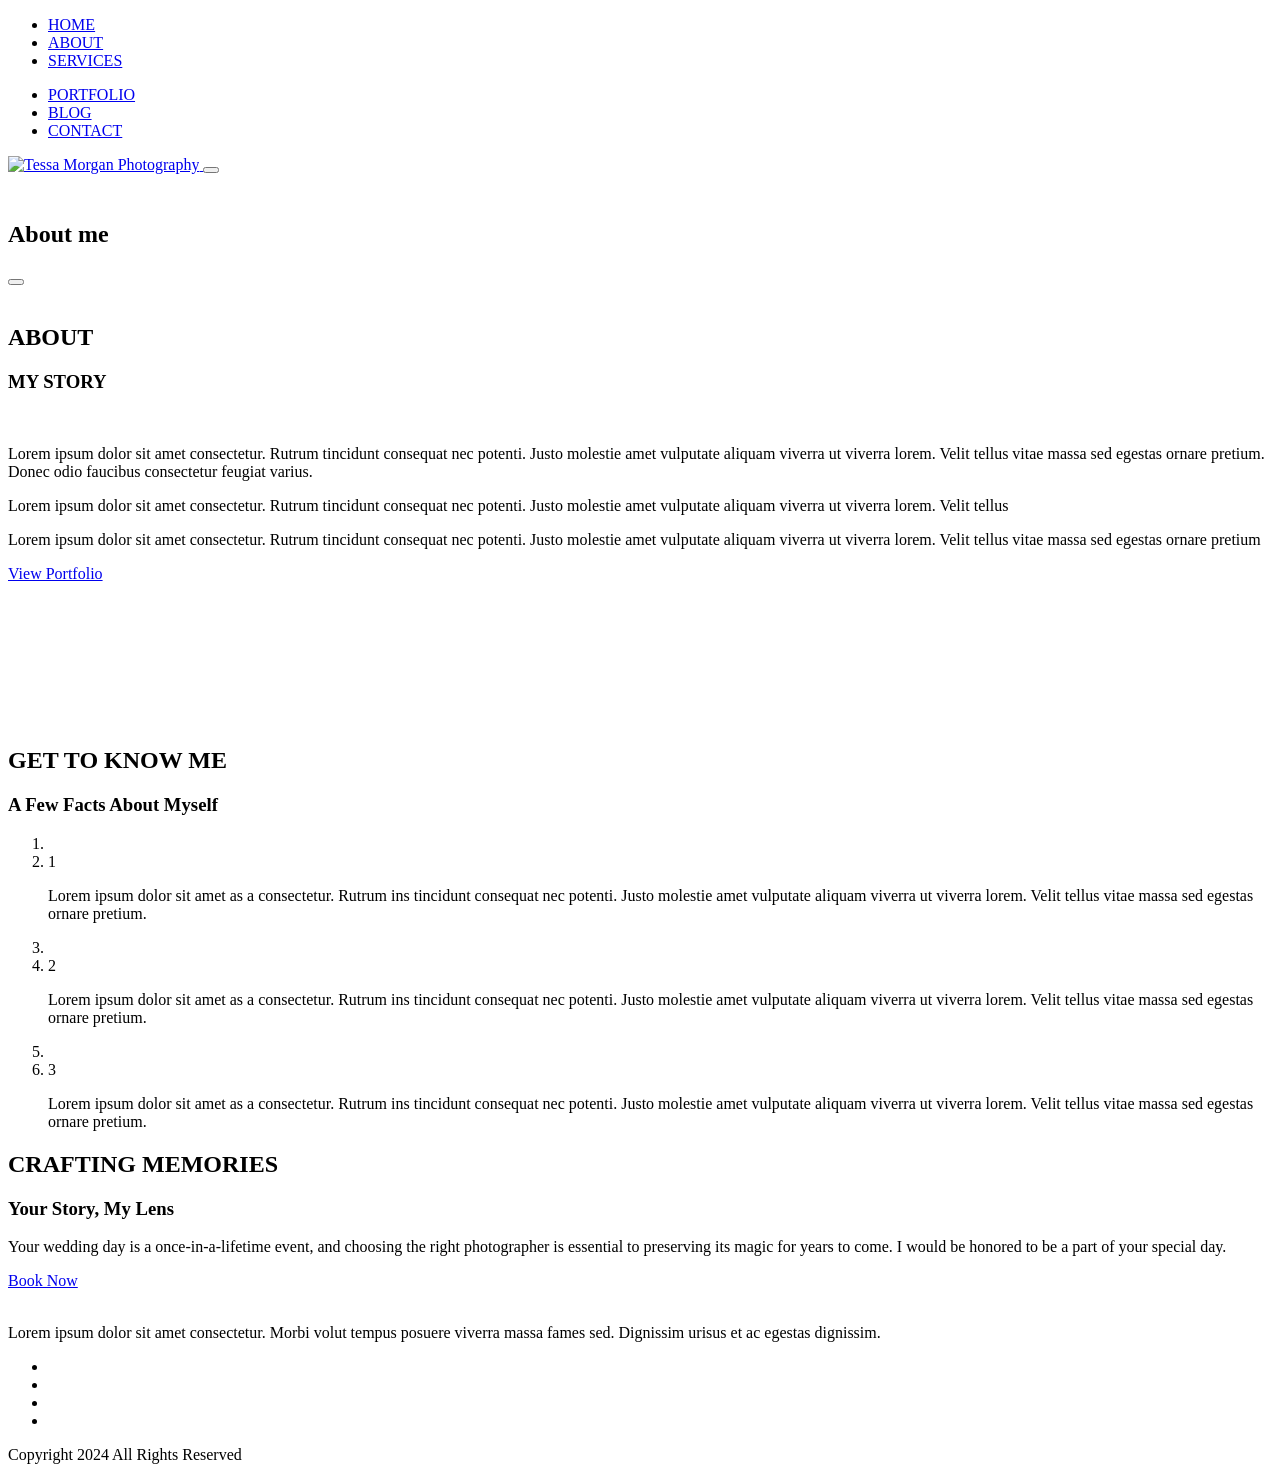
==== about.html @ 8b7e0a77 "Add files via upload" ====
<!doctype html>
<html lang="en">
	<head>
		<meta charset="UTF-8">
		<meta name="viewport" content="width=device-width, initial-scale=1.0">
		<link rel="preload" href="./assets/fonts/PlayfairDisplaySC-Regular.woff2" as="font" type="font/woff2" crossorigin="anonymous">
		<link rel="preload" href="./assets/fonts/CormorantGaramond-Regular.woff2" as="font" type="font/woff2" crossorigin="anonymous">
		<link rel="preload" href="./assets/fonts/CormorantGaramond-Medium.woff2" as="font" type="font/woff2" crossorigin="anonymous">
		<link rel="preload" href="./assets/fonts/CormorantGaramond-Light.woff2" as="font" type="font/woff2" crossorigin="anonymous">
		<link rel="shortcut icon" href="assets/img/favicon.ico">
		<title>about</title>
		<script type="module" crossorigin="" src="./js/about.min.js?v=1784375027615"></script>
		<link rel="modulepreload" crossorigin="" href="./js/main.min.js?v=1784375027615">
		<link rel="modulepreload" crossorigin="" href="./js/navigation.min.js?v=1784375027615">
		<link rel="modulepreload" crossorigin="" href="./js/slider.min.js?v=1784375027615">
		<link rel="modulepreload" crossorigin="" href="./js/heroblock.min.js?v=1784375027615">
		<link rel="modulepreload" crossorigin="" href="./js/watcher.min.js?v=1784375027615">
		<link rel="stylesheet" crossorigin="" href="./css/main.min.css?v=1784375027615">
		<link rel="stylesheet" crossorigin="" href="./css/slider.min.css?v=1784375027615">
		<link rel="stylesheet" crossorigin="" href="./css/heroblock.min.css?v=1784375027615">
		<link rel="stylesheet" crossorigin="" href="./css/about.min.css?v=1784375027615">
		<link rel="stylesheet" crossorigin="" href="./css/button.min.css?v=1784375027615">
	</head>
	<body>
		<div class="wrapper">
			<header data-fls-header="" data-fls-header-scroll="" class="header">
				<div class="header__container">
					<div class="header__menu">
						<nav class="header__nav header__nav--left">
							<ul class="header__list">
								<li class="header__item">
									<a href="index.html" class="header__link">HOME</a>
								</li>
								<li class="header__item">
									<a href="about.html" class="header__link">ABOUT</a>
								</li>
								<li class="header__item">
									<a href="services.html" class="header__link">SERVICES</a>
								</li>
							</ul>
						</nav>
						<nav class="header__nav header__nav--right">
							<ul class="header__list">
								<li class="header__item">
									<a href="portfolio.html" class="header__link">PORTFOLIO</a>
								</li>
								<li class="header__item">
									<a href="blog.html" class="header__link">BLOG</a>
								</li>
								<li class="header__item">
									<a href="contact.html" class="header__link">CONTACT</a>
								</li>
							</ul>
						</nav>
					</div>
					<a href="index.html" class="header__logo">
						<img src="./assets/img/logo.svg" alt="Tessa Morgan Photography">
					</a>
					<button type="button" data-fls-menu="" class="header__burger icon-menu">
						<span></span>
					</button>
				</div>
			</header>
			<main class="page">
				<section data-fls-heroblock="" class="heroblock">
					<div class="heroblock__container">
						<h1 class="heroblock__title">
							<span></span>
							<br>
							About me
						</h1>
						<button aria-label="Scroll to content" data-fls-scrollto-top="81" data-fls-scrollto=".about" class="heroblock__arrow --icon-slider-arrow"></button>
					</div>
					<div class="heroblock__picture">
						<picture>
							<source media="(max-width: 600px)" srcset="./assets/img/about/aboutbg-600.webp" type="image/webp">
							<source media="(max-width: 1200px)" srcset="./assets/img/about/aboutbg-1200.webp" type="image/webp">
							<img alt="Hero Background" src="./assets/img/about/aboutbg.webp">
						</picture>
					</div>
				</section>
				<div data-fls-about="" class="page-about">
					<section class="about">
						<div data-fls-watcher="" data-fls-watcher-once="" data-fls-watcher-threshold="0.3" class="about__container">
							<div data-fls-blockhead="" class="about__blockhead blockhead">
								<h2 class="blockhead__title">ABOUT</h2>
								<h3 class="blockhead__subtitle">MY STORY</h3>
							</div>
							<div class="about__body">
								<div class="about__picture">
									<picture>
										<source media="(max-width: 600px)" srcset="./assets/img/about/about01-600.webp" type="image/webp">
										<img alt="" src="./assets/img/about/about01.webp">
									</picture>
								</div>
								<div class="about__content">
									<div class="about__text">
										<p>
											Lorem ipsum dolor sit amet consectetur. Rutrum tincidunt consequat nec potenti.
							Justo molestie amet vulputate aliquam viverra ut viverra lorem. Velit tellus
							vitae massa sed egestas ornare pretium. Donec odio faucibus consectetur feugiat
							varius.
										</p>
										<p>
											Lorem ipsum dolor sit amet consectetur. Rutrum tincidunt consequat nec potenti.
							Justo molestie amet vulputate aliquam viverra ut viverra lorem. Velit tellus
										</p>
										<p>
											Lorem ipsum dolor sit amet consectetur. Rutrum tincidunt consequat nec potenti.
							Justo molestie amet vulputate aliquam viverra ut viverra lorem. Velit tellus
							vitae massa sed egestas ornare pretium
										</p>
									</div>
									<div class="about__icon about__icon--icon-flower-title"></div>
									<a href="portfolio.html" data-fls-button="" class="about__button button">View Portfolio</a>
								</div>
							</div>
						</div>
						<div data-fls-watcher="" data-fls-watcher-once="" data-fls-watcher-threshold="0.3" class="about__bottom">
							<div data-fls-slider="" class="about__slider swiper">
								<div class="about__wrapper swiper-wrapper">
									<div class="about__slide swiper-slide">
										<picture>
											<img class="swiper-slide__image" alt="" src="./assets/img/about/about-slider01.webp">
										</picture>
									</div>
									<div class="about__slide swiper-slide">
										<picture>
											<img class="swiper-slide__image" alt="" src="./assets/img/about/about-slider02.webp">
										</picture>
									</div>
									<div class="about__slide swiper-slide">
										<picture>
											<img class="swiper-slide__image" alt="" src="./assets/img/about/about-slider03.webp">
										</picture>
									</div>
									<div class="about__slide swiper-slide">
										<picture>
											<img class="swiper-slide__image" alt="" src="./assets/img/about/about-slider04.webp">
										</picture>
									</div>
									<div class="about__slide swiper-slide">
										<picture>
											<img class="swiper-slide__image" alt="" src="./assets/img/about/about-slider01.webp">
										</picture>
									</div>
									<div class="about__slide swiper-slide">
										<picture>
											<img class="swiper-slide__image" alt="" src="./assets/img/about/about-slider02.webp">
										</picture>
									</div>
									<div class="about__slide swiper-slide">
										<picture>
											<img class="swiper-slide__image" alt="" src="./assets/img/about/about-slider03.webp">
										</picture>
									</div>
									<div class="about__slide swiper-slide">
										<picture>
											<img class="swiper-slide__image" alt="" src="./assets/img/about/about-slider04.webp">
										</picture>
									</div>
								</div>
							</div>
						</div>
					</section>
					<section data-fls-watcher="" data-fls-watcher-once="" data-fls-watcher-threshold="0.3" class="facts">
						<div class="facts__container">
							<div data-fls-blockhead="" class="facts__blockhead blockhead">
								<h2 class="blockhead__title">GET TO KNOW ME</h2>
								<h3 class="blockhead__subtitle">A Few Facts About Myself</h3>
							</div>
							<ol class="facts__body body-facts">
								<li class="body-facts__item">
									<div class="body-facts__picture">
										<picture>
											<img alt="" src="./assets/img/about/facts01.webp">
										</picture>
									</div>
								</li>
								<li class="body-facts__item-text">
									<div class="body-facts__title">1</div>
									<div class="body-facts__text">
										<p>
											Lorem ipsum dolor sit amet as a consectetur. Rutrum ins tincidunt consequat nec
							potenti. Justo molestie amet vulputate aliquam viverra ut viverra lorem. Velit
							tellus vitae massa sed egestas ornare pretium.
										</p>
									</div>
								</li>
								<li class="body-facts__item">
									<div class="body-facts__picture">
										<picture>
											<img alt="" src="./assets/img/about/facts02.webp">
										</picture>
									</div>
								</li>
								<li class="body-facts__item-text">
									<div class="body-facts__title">2</div>
									<div class="body-facts__text">
										<p>
											Lorem ipsum dolor sit amet as a consectetur. Rutrum ins tincidunt consequat nec
							potenti. Justo molestie amet vulputate aliquam viverra ut viverra lorem. Velit
							tellus vitae massa sed egestas ornare pretium.
										</p>
									</div>
								</li>
								<li class="body-facts__item">
									<div class="body-facts__picture">
										<picture>
											<img alt="" src="./assets/img/about/facts03.webp">
										</picture>
									</div>
								</li>
								<li class="body-facts__item-text">
									<div class="body-facts__title">3</div>
									<div class="body-facts__text">
										<p>
											Lorem ipsum dolor sit amet as a consectetur. Rutrum ins tincidunt consequat nec
							potenti. Justo molestie amet vulputate aliquam viverra ut viverra lorem. Velit
							tellus vitae massa sed egestas ornare pretium.
										</p>
									</div>
								</li>
							</ol>
						</div>
					</section>
					<section data-fls-watcher="" data-fls-watcher-once="" data-fls-watcher-threshold="0.3" class="memories">
						<div class="memories__container">
							<div class="memories__body">
								<div class="memories__content">
									<div data-fls-blockhead="" class="memories__header header-memories">
										<h2 class="header-memories__title">CRAFTING MEMORIES</h2>
										<h3 class="header-memories__subtitle">Your Story, My Lens</h3>
									</div>
									<div class="memories__text">
										<p>
											Your wedding day is a once-in-a-lifetime event, and choosing the right
							photographer is essential to preserving its magic for years to come. I would be
							honored to be a part of your special day.
										</p>
									</div>
									<a href="contact.html" data-fls-button="" class="memories__button button">Book Now</a>
								</div>
							</div>
							<div class="memories__media">
								<picture>
									<img alt="" class="memories__image" src="./assets/img/about/memories01.webp">
								</picture>
								<picture>
									<img alt="" class="memories__image" src="./assets/img/about/memories02.webp">
								</picture>
							</div>
						</div>
					</section>
				</div>
			</main>
			<footer data-fls-footer="" class="footer">
				<div class="footer__container">
					<div class="footer__text">
						<p>
							Lorem ipsum dolor sit amet consectetur. Morbi volut tempus posuere viverra massa fames sed. Dignissim urisus et ac egestas dignissim.
						</p>
					</div>
					<div class="footer__social">
						<ul class="footer__list">
							<li class="footer__item">
								<a href="#" class="footer__link-item --icon-fb"></a>
							</li>
							<li class="footer__item">
								<a href="#" class="footer__link-item --icon-x"></a>
							</li>
							<li class="footer__item">
								<a href="#" class="footer__link-item --icon-yt"></a>
							</li>
							<li class="footer__item">
								<a href="#" class="footer__link-item --icon-inst"></a>
							</li>
						</ul>
					</div>
					<div class="footer__copyright">
						<p>Copyright 2024 All Rights Reserved</p>
					</div>
				</div>
			</footer>
		</div>
	</body>
</html>
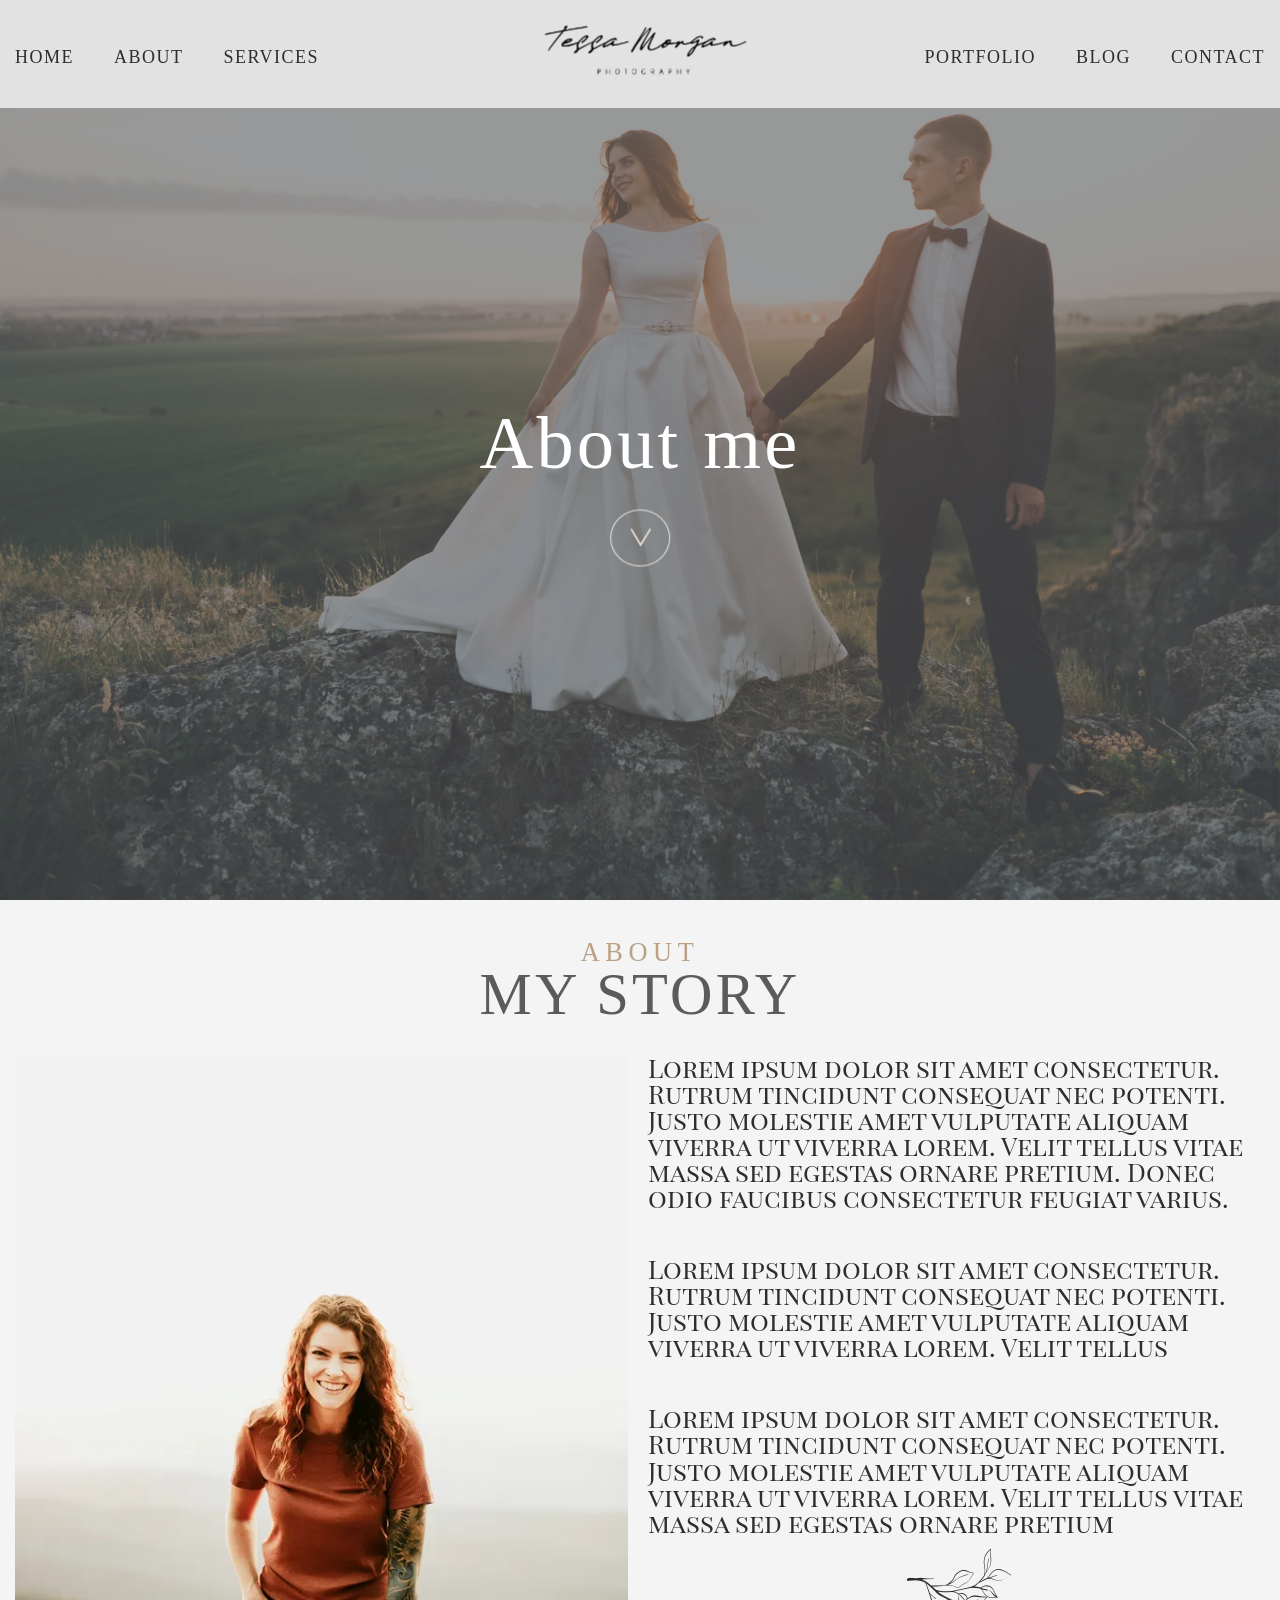
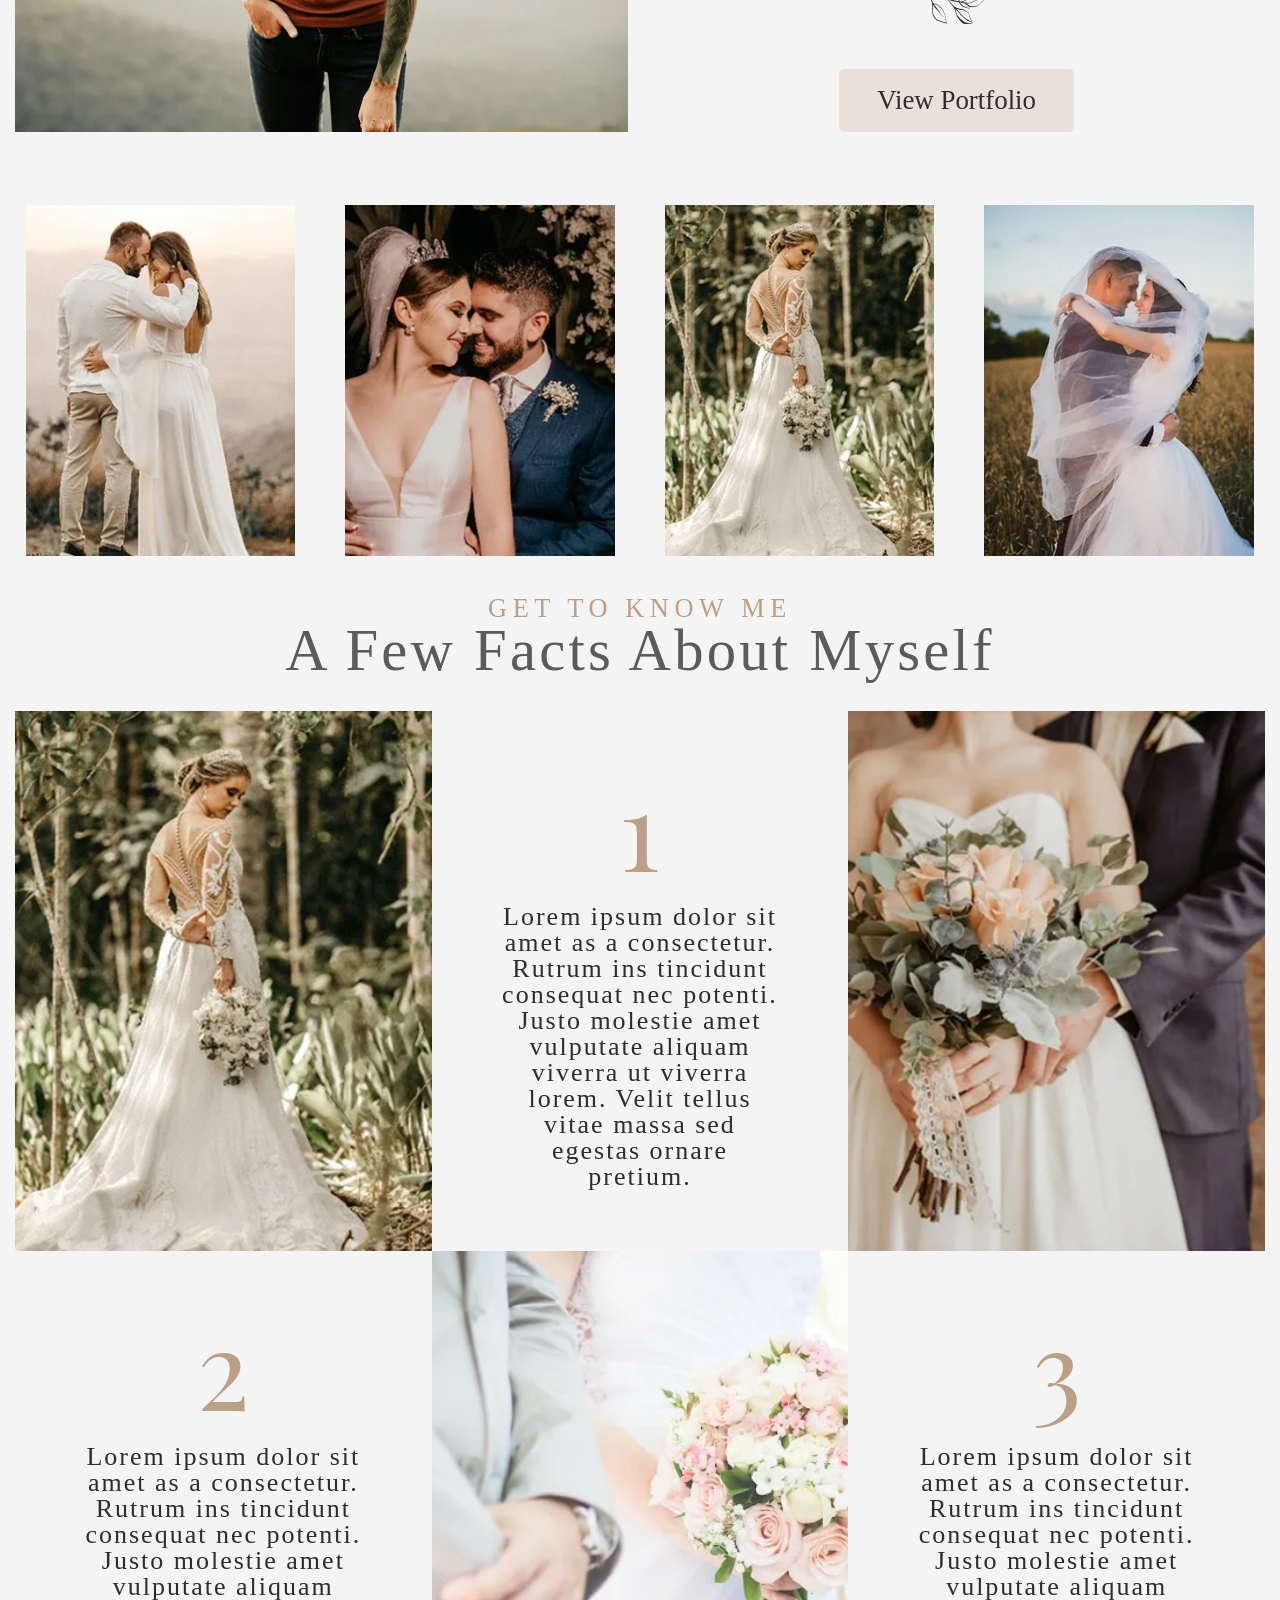
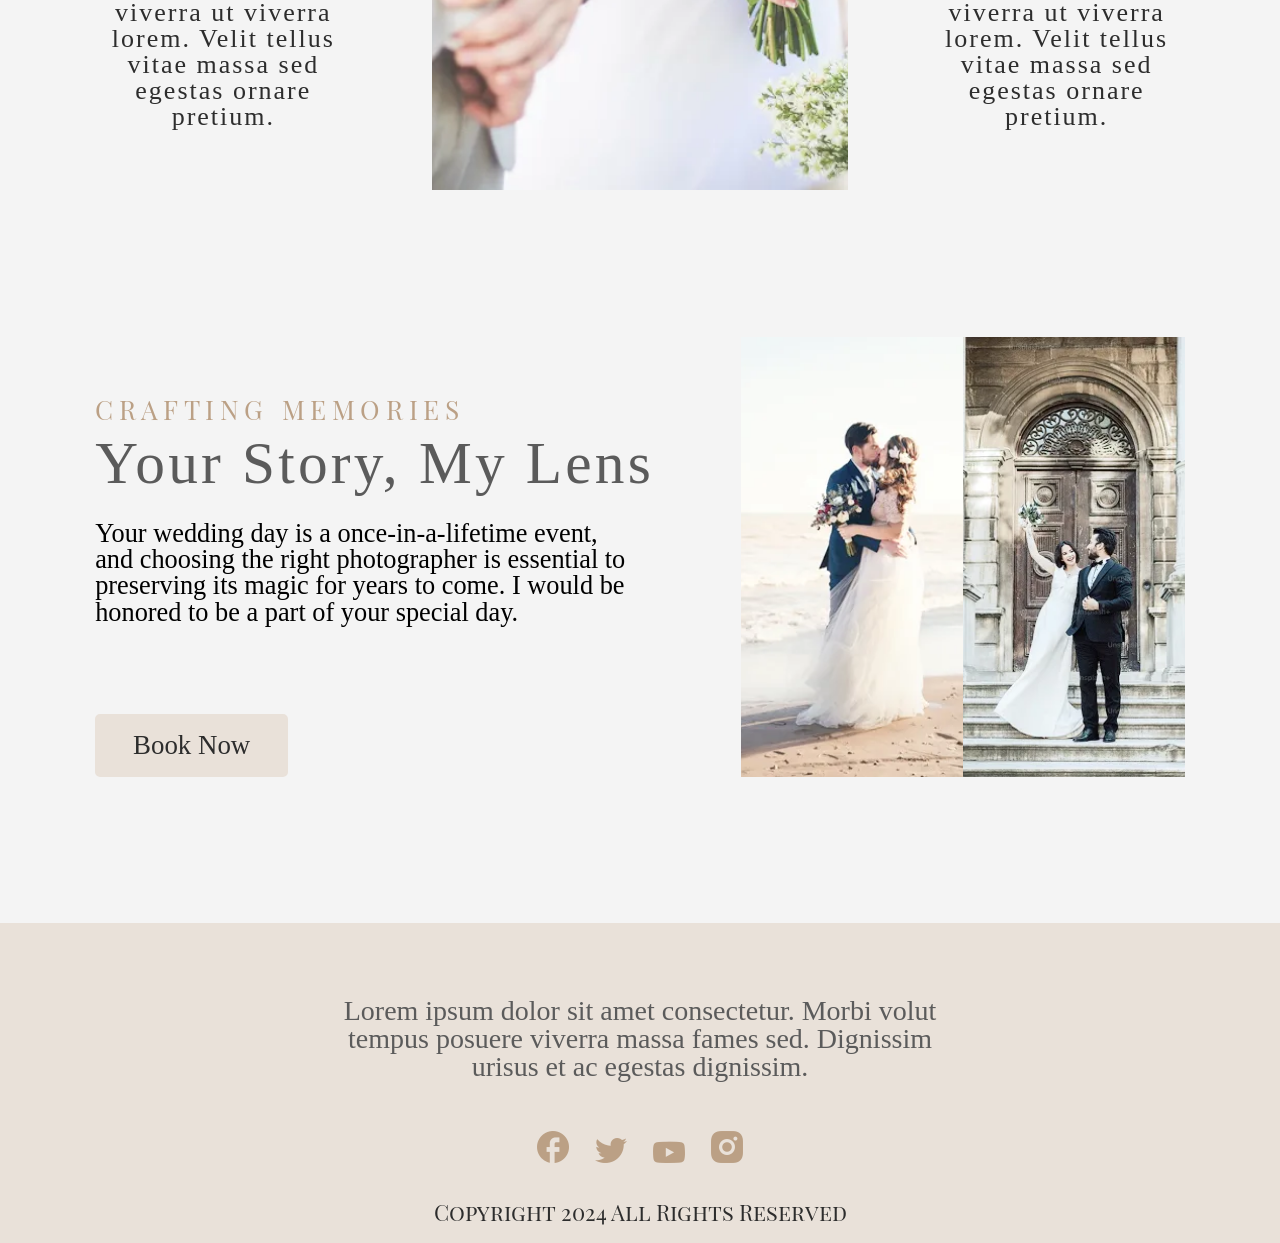
==== commit 440d8077: "Updates" ====
--- a/about.html
+++ b/about.html
@@ -8,18 +8,33 @@
 		<link rel="preload" href="./assets/fonts/CormorantGaramond-Medium.woff2" as="font" type="font/woff2" crossorigin="anonymous">
 		<link rel="preload" href="./assets/fonts/CormorantGaramond-Light.woff2" as="font" type="font/woff2" crossorigin="anonymous">
 		<link rel="shortcut icon" href="assets/img/favicon.ico">
-		<title>about</title>
-		<script type="module" crossorigin="" src="./js/about.min.js?v=1784375027615"></script>
-		<link rel="modulepreload" crossorigin="" href="./js/main.min.js?v=1784375027615">
-		<link rel="modulepreload" crossorigin="" href="./js/navigation.min.js?v=1784375027615">
-		<link rel="modulepreload" crossorigin="" href="./js/slider.min.js?v=1784375027615">
-		<link rel="modulepreload" crossorigin="" href="./js/heroblock.min.js?v=1784375027615">
-		<link rel="modulepreload" crossorigin="" href="./js/watcher.min.js?v=1784375027615">
-		<link rel="stylesheet" crossorigin="" href="./css/main.min.css?v=1784375027615">
-		<link rel="stylesheet" crossorigin="" href="./css/slider.min.css?v=1784375027615">
-		<link rel="stylesheet" crossorigin="" href="./css/heroblock.min.css?v=1784375027615">
-		<link rel="stylesheet" crossorigin="" href="./css/about.min.css?v=1784375027615">
-		<link rel="stylesheet" crossorigin="" href="./css/button.min.css?v=1784375027615">
+		<meta name="keywords" content="wedding photographer, about, Tessa Morgan, wedding photography">
+		<meta name="description" content="My story — get to know the photographer behind the lens. Crafting memories with passion.">
+		<link rel="canonical" href="https://obielousov.github.io/wedding_photography/about.html">
+		<meta property="og:type" content="website">
+		<meta property="og:locale" content="en_US">
+		<meta property="og:site_name" content="Tessa Morgan Photography">
+		<meta property="og:title" content="About — Tessa Morgan Photography">
+		<meta property="og:description" content="My story — get to know the photographer behind the lens. Crafting memories with passion.">
+		<meta property="og:url" content="https://obielousov.github.io/wedding_photography/about.html">
+		<meta property="og:image" content="https://obielousov.github.io/wedding_photography/assets/img/home-page/section-img.webp">
+		<meta name="twitter:card" content="summary_large_image">
+		<meta name="twitter:title" content="About — Tessa Morgan Photography">
+		<meta name="twitter:description" content="My story — get to know the photographer behind the lens. Crafting memories with passion.">
+		<meta name="twitter:image" content="https://obielousov.github.io/wedding_photography/assets/img/home-page/section-img.webp">
+		<meta name="theme-color" content="#bba085">
+		<title>About — Tessa Morgan Photography</title>
+		<script type="module" crossorigin="" src="./js/about.min.js?v=1785758696540"></script>
+		<link rel="modulepreload" crossorigin="" href="./js/main.min.js?v=1785758696540">
+		<link rel="modulepreload" crossorigin="" href="./js/navigation.min.js?v=1785758696540">
+		<link rel="modulepreload" crossorigin="" href="./js/slider.min.js?v=1785758696540">
+		<link rel="modulepreload" crossorigin="" href="./js/heroblock.min.js?v=1785758696540">
+		<link rel="modulepreload" crossorigin="" href="./js/watcher.min.js?v=1785758696540">
+		<link rel="stylesheet" crossorigin="" href="./css/main.min.css?v=1785758696540">
+		<link rel="stylesheet" crossorigin="" href="./css/slider.min.css?v=1785758696540">
+		<link rel="stylesheet" crossorigin="" href="./css/heroblock.min.css?v=1785758696540">
+		<link rel="stylesheet" crossorigin="" href="./css/about.min.css?v=1785758696540">
+		<link rel="stylesheet" crossorigin="" href="./css/button.min.css?v=1785758696540">
 	</head>
 	<body>
 		<div class="wrapper">
--- a/css/main.min.css
+++ b/css/main.min.css
@@ -0,0 +1 @@
+*{padding:0;margin:0;border:0}*,:after,:before{box-sizing:border-box}:after,:before{display:inline-block}body,html{height:100%}body{line-height:1;scrollbar-gutter:stable;-ms-text-size-adjust:100%;-moz-text-size-adjust:100%;-webkit-text-size-adjust:100%;-webkit-font-smoothing:antialiased;-moz-osx-font-smoothing:grayscale}button,input,textarea{font-family:inherit;font-size:inherit;line-height:inherit;color:inherit;background-color:transparent}input,textarea{width:100%}label{display:inline-block}button,option,select{cursor:pointer}a{display:inline-block;color:inherit;text-decoration:none}li{list-style:none}img{max-width:100%;height:auto;vertical-align:middle}h1,h2,h3,h4,h5,h6{font-weight:inherit;font-size:inherit}address{font-style:normal}@font-face{font-family:PlayfairDisplaySC;font-display:swap;src:url(../assets/fonts/PlayfairDisplaySC-Regular.woff2) format("woff2");font-weight:400;font-style:normal}@font-face{font-family:CormorantGaramond;font-display:swap;src:url(../assets/fonts/CormorantGaramond-Regular.woff2) format("woff2");font-weight:400;font-style:normal}@font-face{font-family:CormorantGaramond;font-display:swap;src:url(../assets/fonts/CormorantGaramond-Medium.woff2) format("woff2");font-weight:500;font-style:normal}@font-face{font-family:CormorantGaramond;font-display:swap;src:url(../assets/fonts/CormorantGaramond-Light.woff2) format("woff2");font-weight:300;font-style:normal}@font-face{font-family:iconfont;font-display:swap;src:url(../assets/fonts/iconfont.woff2?7f258a1ffe9b72b4ee6e279309f04920) format("woff2")}[class*="--icon-"]:before{font-family:iconfont}[class*="--icon-yt"]:before{content:"\f101"}[class*="--icon-x"]:before{content:"\f102"}[class*="--icon-slider-arrow"]:before{content:"\f103"}[class*="--icon-phone"]:before{content:"\f104"}[class*="--icon-mail"]:before{content:"\f105"}[class*="--icon-location"]:before{content:"\f106"}[class*="--icon-inst"]:before{content:"\f107"}[class*="--icon-flower-title"]:before{content:"\f108"}[class*="--icon-flower-offer03"]:before{content:"\f109"}[class*="--icon-flower-offer02"]:before{content:"\f10a"}[class*="--icon-flower-offer01"]:before{content:"\f10b"}[class*="--icon-flower-bottom"]:before{content:"\f10c"}[class*="--icon-fb"]:before{content:"\f10d"}[class*="--icon-block-dots"]:before{content:"\f10e"}:root{--font-CormorantL:"CormorantCaramond-Light";--font-CormorantM:"CormorantGaramond-Medium";--font-CormorantR:"CormorantGaramond-Regular";--font-PlayFair:"PlayfairDisplaySC";--font-size:1.375rem;--main-color:#2d2d2d;--bg-color:#f4f4f4;--dark-color:#000;--white-color:#fff;--light-color:#f5f5f5;--baige-color:#bba085;--gray-color:#5b5b5b;--muted-gray-color:#4f4f4f;--icon-color:#b58b61;--btn-color:#e9e1d9}body{background-color:var(--bg-color);color:var(--main-color);font-family:var(--font-PlayFair);font-size:var(--font-size);min-width:20rem}[data-fls-scrolllock] body{overflow:hidden;touch-action:none;overscroll-behavior:none}.wrapper{min-height:100%;display:flex;flex-direction:column;overflow:clip}.wrapper>main{flex:1 1 auto}.wrapper>*{min-width:0}[class*=__container]{max-width:93.75rem;margin:0 auto;padding-left:.9375rem;padding-right:.9375rem}.icon-menu{display:none}.header{position:fixed;top:0;left:0;width:100%;z-index:50;background:hsla(0,0%,96%,.8);backdrop-filter:blur(.625rem);-webkit-backdrop-filter:blur(.625rem);transition:padding-block .5s ease}.header__container{display:flex;align-items:center;min-height:3.75rem}.header__menu{flex:1;justify-content:space-between}.header__list,.header__menu{display:flex;align-items:center}.header__list{gap:2.5rem}.header__item{list-style:none}.header__link{font-family:var(--font-CormorantM);font-weight:500;font-size:1.125rem;color:var(--main-color);text-decoration:none;text-transform:uppercase;letter-spacing:.09375rem;transition:color .5s,font-size .5s}.header__link--active{color:var(--baige-color)}.header__logo{position:absolute;left:50%;top:50%;transform:translate(-50%,-50%);flex-shrink:0;z-index:10;transition:top .5s}.header__logo img{width:17.4375rem;transition:width .5s}.header__burger{display:none}[data-fls-header-scroll].--header-scroll{position:sticky;top:0;right:0;left:0;z-index:50}[data-fls-header-scroll-show].--header-scroll{transition:translate .3s;translate:0 -100%}[data-fls-header-scroll-show].--header-show{translate:0 0}.footer{padding-block-start:clamp(2.5rem,1.8043rem + 3.4783vw,5rem);padding-block-end:1.25rem;background-color:var(--btn-color)}.footer__container{display:flex;flex-direction:column;justify-content:center;align-items:center;text-align:center}.footer__text{max-width:38.6875rem;margin-bottom:3.125rem;text-align:center;font-family:var(--font-CormorantL);font-size:1.75rem;font-weight:300;color:var(--gray-color)}.footer__list{display:flex;align-items:center;gap:1.625rem;margin-bottom:2.1875rem}.footer__link-item{color:var(--baige-color);font-size:2rem;transition:color .5s}.blockhead{justify-content:center;align-items:center;margin-bottom:clamp(1rem,.7043rem + 1.4783vw,2.0625rem)}.blockhead,.blockhead--start{display:flex;flex-direction:column}.blockhead--start{justify-content:start;align-items:flex-start;margin-bottom:clamp(1.5625rem,.0842rem + 7.3913vw,6.875rem)}.blockhead__icon{font-size:clamp(2.75rem,2.4022rem + 1.7391vw,4rem);color:var(--icon-color)}.blockhead__title{font-size:clamp(1.125rem,.9511rem + .8696vw,1.75rem);font-weight:500;letter-spacing:.35rem;color:var(--baige-color)}.blockhead__subtitle,.blockhead__title{text-align:center;font-family:var(--font-CormorantM)}.blockhead__subtitle{font-size:clamp(2rem,1.4435rem + 2.7826vw,4rem);letter-spacing:.2rem;color:var(--gray-color)}.blockhead__text{text-align:center;font-family:var(--font-CormorantL);font-size:clamp(1.375rem,.6446rem + 3.6522vw,4rem);color:var(--muted-gray-color)}.blockhead__text--fs-28{font-size:clamp(1.125rem,.9511rem + .8696vw,1.75rem);text-align:center;font-family:var(--font-CormorantM);font-weight:300}@media (max-width:62em) and (any-hover:none){.icon-menu{cursor:default}}@media (max-width:62em){.menu__body{height:100svh;overflow:auto;padding:3.125rem .9375rem 1.875rem}.menu__body,.menu__body:before{position:fixed;width:100%;left:-100%;top:0;transition:left .3s}.menu__body:before{content:"";height:4.375rem;z-index:2}[data-fls-menu-open] .menu__body,[data-fls-menu-open] .menu__body:before{left:0}.icon-menu{display:block;position:relative;width:1.875rem;height:1.125rem;z-index:5}.icon-menu span,.icon-menu:after,.icon-menu:before{content:"";transition:all .3s ease 0s;right:0;position:absolute;width:100%;height:.125rem;background-color:#000}.icon-menu:before{top:0}.icon-menu:after{bottom:0}.icon-menu span{top:calc(50% - .0625rem)}[data-fls-menu-open] .icon-menu span{width:0}[data-fls-menu-open] .icon-menu:before{top:calc(50% - .0625rem);transform:rotate(-45deg)}[data-fls-menu-open] .icon-menu:after{bottom:calc(50% - .0625rem);transform:rotate(45deg)}.header__menu{position:fixed;top:0;left:-100%;width:100%;height:100dvh;z-index:5;flex-direction:column;justify-content:center;align-items:center;gap:1.875rem;background:var(--bg-color);transition:left .4s ease;padding:5rem .9375rem 1.875rem}[data-fls-menu-open] .header__menu{left:0}.header__logo{position:relative;left:auto;top:auto;transform:none}.header__logo img{width:12.5rem}.header__burger{display:block;margin-left:auto;z-index:10}}@media (width <= 48em){.blockhead--start{justify-content:center;align-items:center}}@media (max-width:48em){.header__nav{width:100%;text-align:center}.header__list{flex-direction:column;gap:1.25rem}}@media (width >= 62em){.header{padding-block:1.5rem}.header[data-fls-header-scroll].--header-scroll{position:fixed;padding-block:.625rem}.header[data-fls-header-scroll].--header-scroll .header__link{font-size:1rem}.header[data-fls-header-scroll].--header-scroll .header__logo img{width:11.25rem}}@media (any-hover:hover){.header__link:hover{color:var(--baige-color)}}@media (any-hover:hover),(pointer:fine){html:not([data-fls-touch]) .footer__link-item:hover{color:var(--main-color)}}
--- a/css/slider.min.css
+++ b/css/slider.min.css
@@ -0,0 +1 @@
+[data-fls-slider]{overflow:hidden}.swiper-wrapper{width:100%;height:100%;box-sizing:content-box;display:flex;position:relative}.swiper-initialized{touch-action:pan-y}.swiper-vertical .swiper-wrapper{flex-direction:column}.swiper-autoheight .swiper-wrapper{align-items:flex-start}.swiper-initialized .swiper-slide{flex-shrink:0}.swiper-android .swiper-slide,.swiper-android .swiper-wrapper{transform:translateZ(0)}
--- a/css/heroblock.min.css
+++ b/css/heroblock.min.css
@@ -0,0 +1 @@
+.heroblock{position:relative;overflow:hidden;min-height:100svh}.heroblock,.heroblock__container{display:flex;justify-content:center;align-items:center}.heroblock__container{flex-direction:column}.heroblock__title{font-family:var(--font-CormorantL);text-align:center;font-size:clamp(2.875rem,2.2837rem + 2.9565vw,5rem);letter-spacing:.2rem;color:var(--white-color)}.heroblock__title span{font-size:clamp(2.375rem,1.9924rem + 1.913vw,3.75rem);color:var(--btn-color)}.heroblock__title{margin-bottom:clamp(.9375rem,.6766rem + 1.3043vw,1.875rem);animation:heroTextIn 1.2s ease-out .3s both}.heroblock__arrow{display:flex;justify-content:center;align-items:center;padding:clamp(.625rem,.4511rem + .8696vw,1.25rem);font-size:clamp(1rem,.8957rem + .5217vw,1.375rem);color:var(--btn-color);border:.0625rem solid var(--btn-color);border-radius:50%;rotate:90deg;transition:background-color .5s,color .5s;animation:heroFadeIn .8s ease-out .8s both,heroArrowDown 1.8s ease-in-out .8s infinite}.heroblock__arrow--hidden{display:none}.heroblock__picture{position:absolute;top:0;left:0;z-index:-1;width:100%;height:100%;overflow:hidden}.heroblock__picture:before{content:"";position:absolute;inset:0;background-color:var(--gray-color);opacity:.6;z-index:1}.heroblock__picture img{width:100%;height:100%;object-fit:cover;object-position:center;transform-origin:50% 30%;animation:heroImgIn 1.2s ease-out .1s both,heroKenBurns 15s ease-in-out 1.2s infinite alternate}@keyframes heroTextIn{0%{opacity:0;translate:0 1.25rem}to{opacity:1;translate:0 0}}@keyframes heroImgIn{0%{opacity:0}to{opacity:1}}@keyframes heroFadeIn{0%{opacity:0}to{opacity:1}}@keyframes heroArrowDown{0%,to{transform:translateX(0)}50%{transform:translateX(.25rem)}}@keyframes heroKenBurns{0%{transform:scale(1)}to{transform:scale(1.1)}}@media (any-hover:hover),(pointer:fine){html:not([data-fls-touch]) .heroblock__arrow:hover{background-color:var(--baige-color);color:var(--white-color)}}
--- a/css/about.min.css
+++ b/css/about.min.css
@@ -0,0 +1 @@
+.about{padding-block:2.5rem}.about__container{margin-bottom:clamp(2.5rem,1.8043rem + 3.4783vw,5rem)}.about__container.--watcher-view .about__content,.about__container.--watcher-view .about__picture{opacity:1;translate:0 0}.about__body{display:flex;justify-content:space-between;gap:1.25rem}.about__picture{opacity:0;translate:-1.875rem 0;transition:opacity .8s ease,translate .8s ease}.about__picture img{width:100%;height:100%;aspect-ratio:659/727;object-fit:cover}.about__content{display:flex;flex-direction:column;align-items:center;opacity:0;translate:0 1.25rem;transition:opacity .8s ease,translate .8s ease}.about__text{max-width:41.125rem;font-size:clamp(1rem,.7913rem + 1.0435vw,1.75rem);font-weight:300}.about__text>:not(:last-child){margin-bottom:clamp(1.25rem,.7283rem + 2.6087vw,3.125rem)}.about__icon{text-align:center;font-size:clamp(3.75rem,3.1413rem + 3.0435vw,5.9375rem);rotate:45deg}.about__button{margin-top:auto}.about__bottom{padding-inline:clamp(.9375rem,-.0853rem + 2.1337vw,1.875rem);opacity:0;translate:0 1.875rem;transition:opacity 1s ease,translate 1s ease}.about__bottom.--watcher-view{opacity:1;translate:0 0}.swiper-slide__image{width:100%;height:100%;object-fit:cover;aspect-ratio:1}.facts__body{display:grid;grid-template-columns:1fr}.facts.--watcher-view .body-facts>*{opacity:1;translate:0 0}.body-facts__item{opacity:0;translate:0 1.25rem;transition:opacity .6s ease,translate .6s ease}.body-facts__item:first-child{transition-delay:.1s}.body-facts__item:nth-child(2){transition-delay:.2s}.body-facts__item:nth-child(3){transition-delay:.3s}.body-facts__item:nth-child(4){transition-delay:.4s}.body-facts__item:nth-child(5){transition-delay:.5s}.body-facts__item:nth-child(6){transition-delay:.6s}.body-facts__item-text{opacity:0;translate:0 1.25rem;transition:opacity .6s ease,translate .6s ease}.body-facts__item-text:first-child{transition-delay:.1s}.body-facts__item-text:nth-child(2){transition-delay:.2s}.body-facts__item-text:nth-child(3){transition-delay:.3s}.body-facts__item-text:nth-child(4){transition-delay:.4s}.body-facts__item-text:nth-child(5){transition-delay:.5s}.body-facts__item-text:nth-child(6){transition-delay:.6s}.body-facts__picture img{width:100%;height:100%;object-fit:cover;aspect-ratio:360/466}.body-facts__item-text{display:flex;flex-direction:column;justify-content:center;padding-inline:clamp(.9375rem,-.9036rem + 3.8407vw,2.625rem)}.body-facts__title{font-size:clamp(3.75rem,2.7065rem + 5.2174vw,7.5rem);text-align:center;padding-bottom:clamp(.625rem,.3641rem + 1.3043vw,1.5625rem);color:var(--baige-color)}.body-facts__text{text-align:center;max-width:17.625rem;margin:0 auto;padding-bottom:1.25rem;font-size:clamp(1rem,.7913rem + 1.0435vw,1.75rem);font-weight:300;letter-spacing:.125rem;font-family:var(--font-CormorantL)}.memories{width:100%;padding-block:clamp(5rem,3.6087rem + 6.9565vw,10rem)}.memories.--watcher-view .memories__content,.memories.--watcher-view .memories__media{opacity:1;translate:0 0}.memories__container{display:flex;justify-content:center;gap:clamp(1.25rem,-.1413rem + 6.9565vw,6.25rem)}.memories__content{display:flex;flex-direction:column;margin-top:3.125rem;opacity:0;translate:0 1.25rem;transition:opacity .8s ease,translate .8s ease}.memories__text{flex-grow:1;max-width:33.1875rem;margin-bottom:clamp(1.875rem,.6576rem + 6.087vw,6.25rem);font-family:var(--font-CormorantL);font-size:clamp(1.125rem,.9511rem + .8696vw,1.75rem);font-weight:300;color:var(--dark-color)}.memories__button{margin-top:auto;align-self:flex-start}.memories__media{display:grid;grid-template-columns:repeat(2,1fr);opacity:0;translate:1.875rem 0;transition:opacity .8s ease,translate .8s ease}.memories__image{width:100%;height:100%;aspect-ratio:291/422;object-fit:cover;align-self:flex-end}.memories__image:last-child{margin-bottom:-6.25rem}.header-memories{margin-bottom:clamp(.9375rem,.6766rem + 1.3043vw,1.875rem)}.header-memories__title{font-family:var(--font-PlayFair);font-size:clamp(1.125rem,.9511rem + .8696vw,1.75rem);font-weight:500;line-height:1.78;letter-spacing:.35rem;color:var(--baige-color)}.header-memories__subtitle{font-family:var(--font-CormorantL);font-size:clamp(2.25rem,1.763rem + 2.4348vw,4rem);letter-spacing:.2rem;color:var(--gray-color)}@media (width <= 48em){.about__body{flex-direction:column}.about__body,.about__content{justify-content:center}.about__text{text-align:center}.memories__container{flex-direction:column-reverse;justify-content:center}.memories__header{text-align:center}.memories__button{align-self:center}.memories__media{grid-template-columns:1fr}.memories__image{aspect-ratio:1}.memories__image:last-child{display:none}}@media (width >= 30em) and (width <= 62em){.facts__body>:first-child{order:1}.facts__body>:nth-child(2){order:2}.facts__body>:nth-child(3){order:4}.facts__body>:nth-child(4){order:3}.facts__body>:nth-child(5){order:5}.facts__body>:nth-child(6){order:6}}@media (width >= 30em){.facts__body{grid-template-columns:repeat(2,1fr)}.body-facts__text{padding-bottom:0}}@media (width >= 48em){.swiper-slide__image{aspect-ratio:314/409}}@media (width >= 62em){.facts__body{grid-template-columns:repeat(3,1fr)}}
--- a/css/button.min.css
+++ b/css/button.min.css
@@ -0,0 +1 @@
+.button{display:inline-flex;padding:1rem 2.5rem;padding-block:clamp(.875rem,.8402rem + .1739vw,1rem);padding-inline:clamp(.9375rem,.5027rem + 2.1739vw,2.5rem);text-align:center;font-family:var(--font-CormorantL);font-size:clamp(1.125rem,.9398rem + .9259vw,1.75rem);background-color:var(--btn-color);border:.125rem solid #e9e1d9;border-radius:.3125rem;transition:background-color .8s,color .8s}.button--light{background-color:var(--bg-color)}.button--fw{width:100%}@media (width <= 30em){.button{justify-content:center;width:100%}}@media (any-hover:hover),(pointer:fine){html:not([data-fls-touch]) .button:hover{color:var(--btn-color);background-color:var(--baige-color)}}
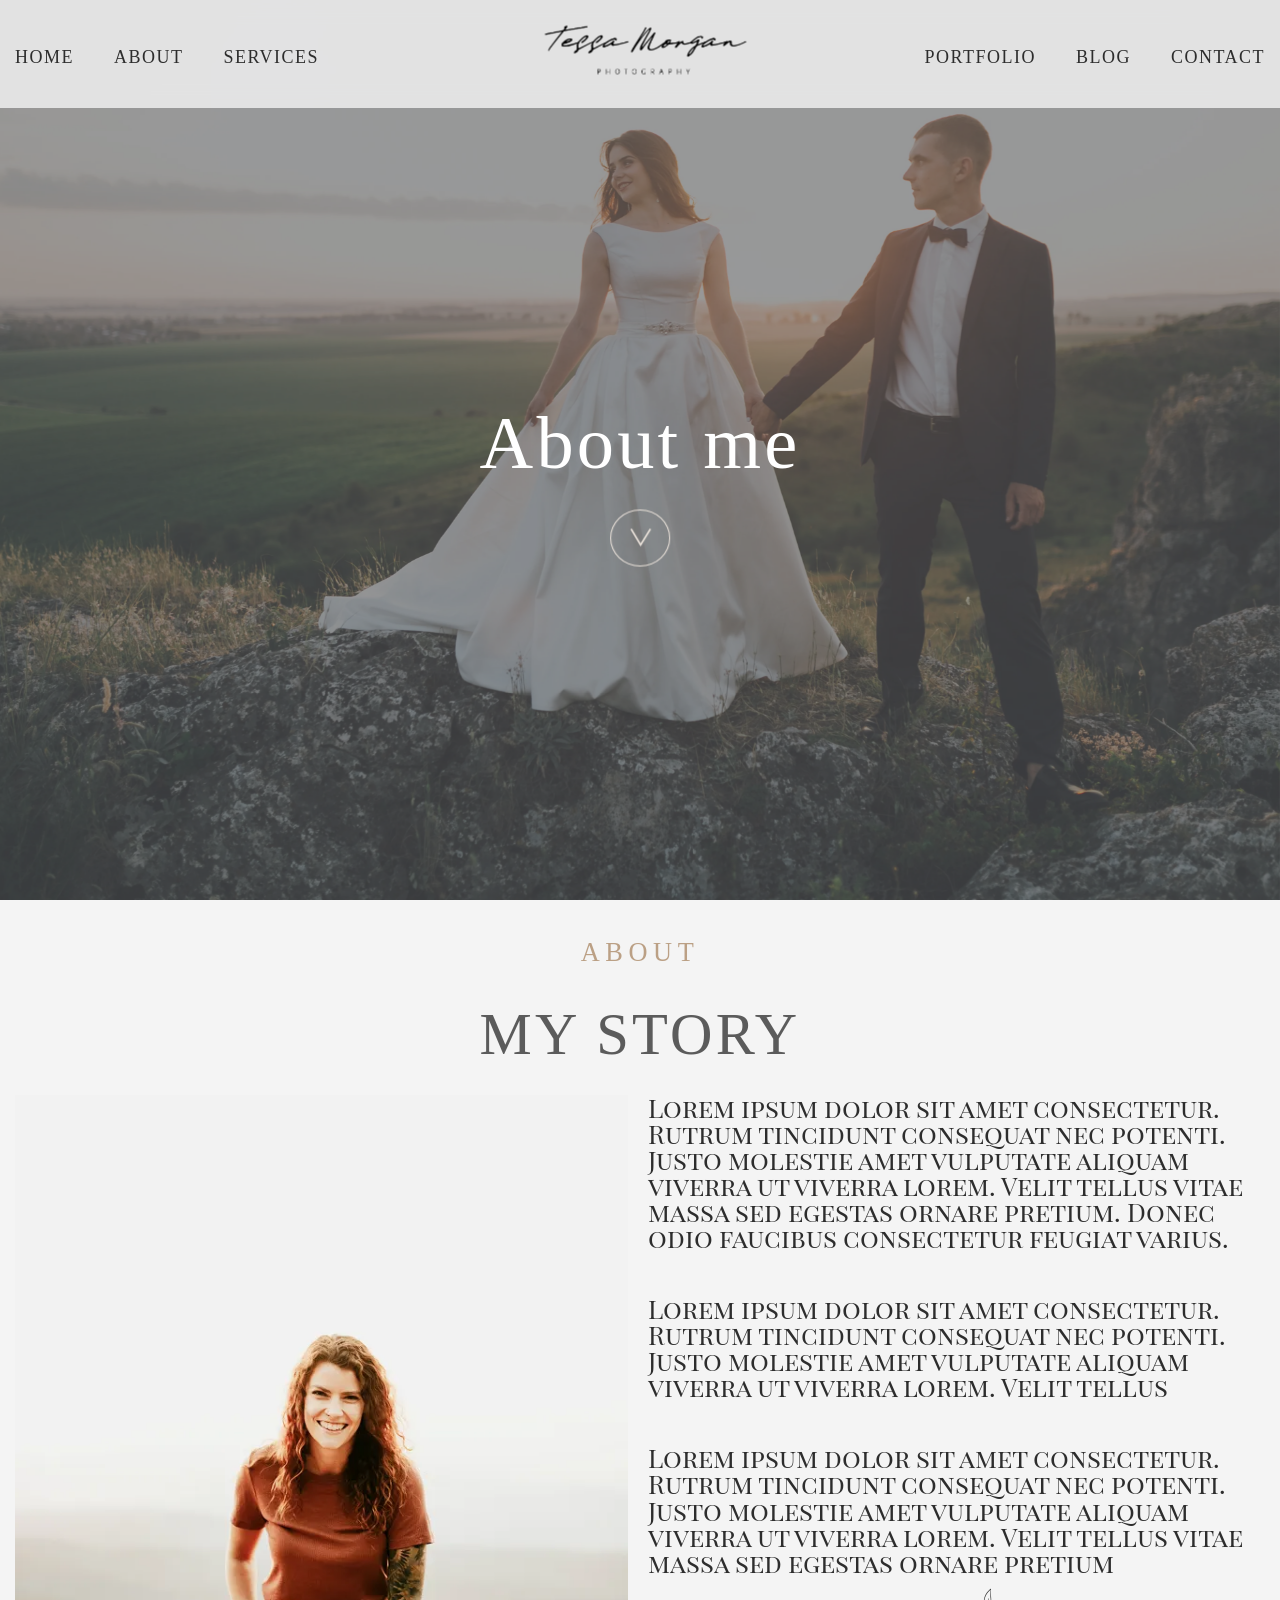
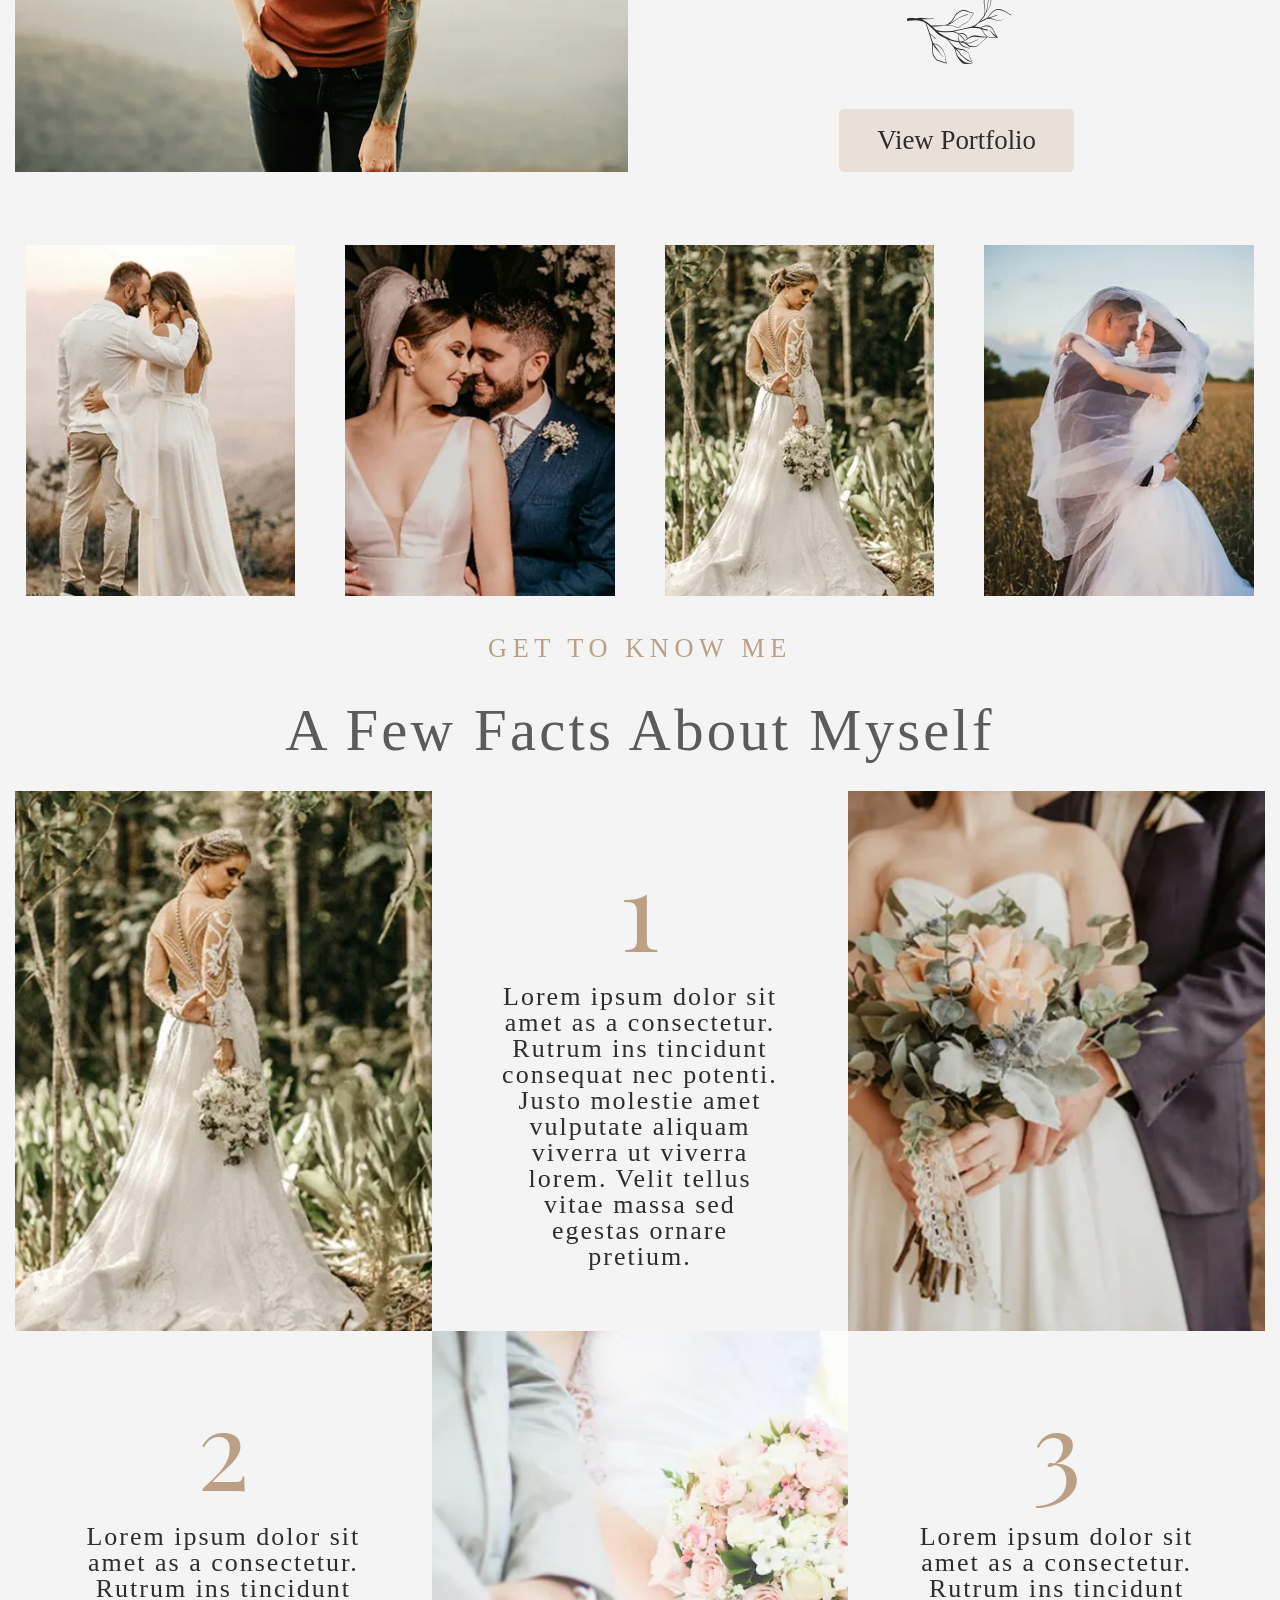
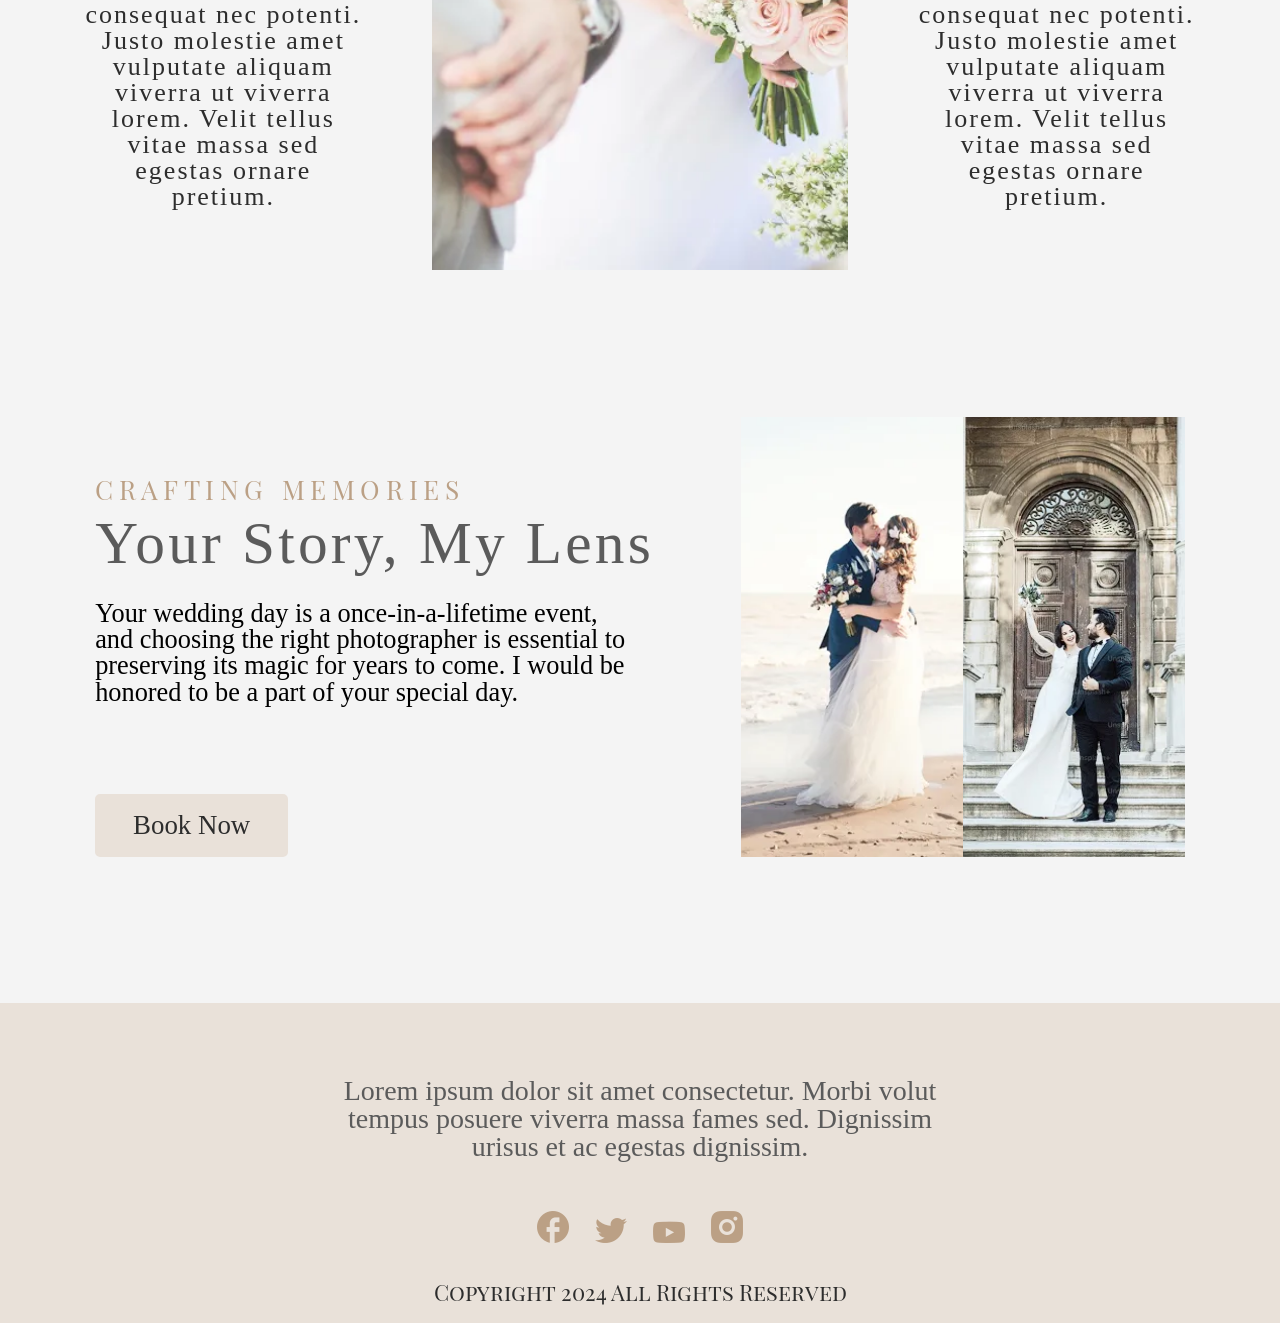
==== commit 9a9ca5e2: "Updates" ====
--- a/about.html
+++ b/about.html
@@ -7,7 +7,6 @@
 		<link rel="preload" href="./assets/fonts/CormorantGaramond-Regular.woff2" as="font" type="font/woff2" crossorigin="anonymous">
 		<link rel="preload" href="./assets/fonts/CormorantGaramond-Medium.woff2" as="font" type="font/woff2" crossorigin="anonymous">
 		<link rel="preload" href="./assets/fonts/CormorantGaramond-Light.woff2" as="font" type="font/woff2" crossorigin="anonymous">
-		<link rel="shortcut icon" href="assets/img/favicon.ico">
 		<meta name="keywords" content="wedding photographer, about, Tessa Morgan, wedding photography">
 		<meta name="description" content="My story — get to know the photographer behind the lens. Crafting memories with passion.">
 		<link rel="canonical" href="https://obielousov.github.io/wedding_photography/about.html">
@@ -24,17 +23,17 @@
 		<meta name="twitter:image" content="https://obielousov.github.io/wedding_photography/assets/img/home-page/section-img.webp">
 		<meta name="theme-color" content="#bba085">
 		<title>About — Tessa Morgan Photography</title>
-		<script type="module" crossorigin="" src="./js/about.min.js?v=1785758696540"></script>
-		<link rel="modulepreload" crossorigin="" href="./js/main.min.js?v=1785758696540">
-		<link rel="modulepreload" crossorigin="" href="./js/navigation.min.js?v=1785758696540">
-		<link rel="modulepreload" crossorigin="" href="./js/slider.min.js?v=1785758696540">
-		<link rel="modulepreload" crossorigin="" href="./js/heroblock.min.js?v=1785758696540">
-		<link rel="modulepreload" crossorigin="" href="./js/watcher.min.js?v=1785758696540">
-		<link rel="stylesheet" crossorigin="" href="./css/main.min.css?v=1785758696540">
-		<link rel="stylesheet" crossorigin="" href="./css/slider.min.css?v=1785758696540">
-		<link rel="stylesheet" crossorigin="" href="./css/heroblock.min.css?v=1785758696540">
-		<link rel="stylesheet" crossorigin="" href="./css/about.min.css?v=1785758696540">
-		<link rel="stylesheet" crossorigin="" href="./css/button.min.css?v=1785758696540">
+		<script type="module" crossorigin="" src="./js/about.min.js?v=1786109385895"></script>
+		<link rel="modulepreload" crossorigin="" href="./js/main.min.js?v=1786109385895">
+		<link rel="modulepreload" crossorigin="" href="./js/navigation.min.js?v=1786109385895">
+		<link rel="modulepreload" crossorigin="" href="./js/slider.min.js?v=1786109385895">
+		<link rel="modulepreload" crossorigin="" href="./js/heroblock.min.js?v=1786109385895">
+		<link rel="modulepreload" crossorigin="" href="./js/watcher.min.js?v=1786109385895">
+		<link rel="stylesheet" crossorigin="" href="./css/main.min.css?v=1786109385895">
+		<link rel="stylesheet" crossorigin="" href="./css/slider.min.css?v=1786109385895">
+		<link rel="stylesheet" crossorigin="" href="./css/heroblock.min.css?v=1786109385895">
+		<link rel="stylesheet" crossorigin="" href="./css/about.min.css?v=1786109385895">
+		<link rel="stylesheet" crossorigin="" href="./css/button.min.css?v=1786109385895">
 	</head>
 	<body>
 		<div class="wrapper">
@@ -84,7 +83,7 @@
 							<br>
 							About me
 						</h1>
-						<button aria-label="Scroll to content" data-fls-scrollto-top="81" data-fls-scrollto=".about" class="heroblock__arrow --icon-slider-arrow"></button>
+						<button aria-label="Scroll to content" data-fls-scrollto-top="" data-fls-scrollto=".about" class="heroblock__arrow --icon-slider-arrow"></button>
 					</div>
 					<div class="heroblock__picture">
 						<picture>
--- a/css/main.min.css
+++ b/css/main.min.css
@@ -1 +1 @@
-*{padding:0;margin:0;border:0}*,:after,:before{box-sizing:border-box}:after,:before{display:inline-block}body,html{height:100%}body{line-height:1;scrollbar-gutter:stable;-ms-text-size-adjust:100%;-moz-text-size-adjust:100%;-webkit-text-size-adjust:100%;-webkit-font-smoothing:antialiased;-moz-osx-font-smoothing:grayscale}button,input,textarea{font-family:inherit;font-size:inherit;line-height:inherit;color:inherit;background-color:transparent}input,textarea{width:100%}label{display:inline-block}button,option,select{cursor:pointer}a{display:inline-block;color:inherit;text-decoration:none}li{list-style:none}img{max-width:100%;height:auto;vertical-align:middle}h1,h2,h3,h4,h5,h6{font-weight:inherit;font-size:inherit}address{font-style:normal}@font-face{font-family:PlayfairDisplaySC;font-display:swap;src:url(../assets/fonts/PlayfairDisplaySC-Regular.woff2) format("woff2");font-weight:400;font-style:normal}@font-face{font-family:CormorantGaramond;font-display:swap;src:url(../assets/fonts/CormorantGaramond-Regular.woff2) format("woff2");font-weight:400;font-style:normal}@font-face{font-family:CormorantGaramond;font-display:swap;src:url(../assets/fonts/CormorantGaramond-Medium.woff2) format("woff2");font-weight:500;font-style:normal}@font-face{font-family:CormorantGaramond;font-display:swap;src:url(../assets/fonts/CormorantGaramond-Light.woff2) format("woff2");font-weight:300;font-style:normal}@font-face{font-family:iconfont;font-display:swap;src:url(../assets/fonts/iconfont.woff2?7f258a1ffe9b72b4ee6e279309f04920) format("woff2")}[class*="--icon-"]:before{font-family:iconfont}[class*="--icon-yt"]:before{content:"\f101"}[class*="--icon-x"]:before{content:"\f102"}[class*="--icon-slider-arrow"]:before{content:"\f103"}[class*="--icon-phone"]:before{content:"\f104"}[class*="--icon-mail"]:before{content:"\f105"}[class*="--icon-location"]:before{content:"\f106"}[class*="--icon-inst"]:before{content:"\f107"}[class*="--icon-flower-title"]:before{content:"\f108"}[class*="--icon-flower-offer03"]:before{content:"\f109"}[class*="--icon-flower-offer02"]:before{content:"\f10a"}[class*="--icon-flower-offer01"]:before{content:"\f10b"}[class*="--icon-flower-bottom"]:before{content:"\f10c"}[class*="--icon-fb"]:before{content:"\f10d"}[class*="--icon-block-dots"]:before{content:"\f10e"}:root{--font-CormorantL:"CormorantCaramond-Light";--font-CormorantM:"CormorantGaramond-Medium";--font-CormorantR:"CormorantGaramond-Regular";--font-PlayFair:"PlayfairDisplaySC";--font-size:1.375rem;--main-color:#2d2d2d;--bg-color:#f4f4f4;--dark-color:#000;--white-color:#fff;--light-color:#f5f5f5;--baige-color:#bba085;--gray-color:#5b5b5b;--muted-gray-color:#4f4f4f;--icon-color:#b58b61;--btn-color:#e9e1d9}body{background-color:var(--bg-color);color:var(--main-color);font-family:var(--font-PlayFair);font-size:var(--font-size);min-width:20rem}[data-fls-scrolllock] body{overflow:hidden;touch-action:none;overscroll-behavior:none}.wrapper{min-height:100%;display:flex;flex-direction:column;overflow:clip}.wrapper>main{flex:1 1 auto}.wrapper>*{min-width:0}[class*=__container]{max-width:93.75rem;margin:0 auto;padding-left:.9375rem;padding-right:.9375rem}.icon-menu{display:none}.header{position:fixed;top:0;left:0;width:100%;z-index:50;background:hsla(0,0%,96%,.8);backdrop-filter:blur(.625rem);-webkit-backdrop-filter:blur(.625rem);transition:padding-block .5s ease}.header__container{display:flex;align-items:center;min-height:3.75rem}.header__menu{flex:1;justify-content:space-between}.header__list,.header__menu{display:flex;align-items:center}.header__list{gap:2.5rem}.header__item{list-style:none}.header__link{font-family:var(--font-CormorantM);font-weight:500;font-size:1.125rem;color:var(--main-color);text-decoration:none;text-transform:uppercase;letter-spacing:.09375rem;transition:color .5s,font-size .5s}.header__link--active{color:var(--baige-color)}.header__logo{position:absolute;left:50%;top:50%;transform:translate(-50%,-50%);flex-shrink:0;z-index:10;transition:top .5s}.header__logo img{width:17.4375rem;transition:width .5s}.header__burger{display:none}[data-fls-header-scroll].--header-scroll{position:sticky;top:0;right:0;left:0;z-index:50}[data-fls-header-scroll-show].--header-scroll{transition:translate .3s;translate:0 -100%}[data-fls-header-scroll-show].--header-show{translate:0 0}.footer{padding-block-start:clamp(2.5rem,1.8043rem + 3.4783vw,5rem);padding-block-end:1.25rem;background-color:var(--btn-color)}.footer__container{display:flex;flex-direction:column;justify-content:center;align-items:center;text-align:center}.footer__text{max-width:38.6875rem;margin-bottom:3.125rem;text-align:center;font-family:var(--font-CormorantL);font-size:1.75rem;font-weight:300;color:var(--gray-color)}.footer__list{display:flex;align-items:center;gap:1.625rem;margin-bottom:2.1875rem}.footer__link-item{color:var(--baige-color);font-size:2rem;transition:color .5s}.blockhead{justify-content:center;align-items:center;margin-bottom:clamp(1rem,.7043rem + 1.4783vw,2.0625rem)}.blockhead,.blockhead--start{display:flex;flex-direction:column}.blockhead--start{justify-content:start;align-items:flex-start;margin-bottom:clamp(1.5625rem,.0842rem + 7.3913vw,6.875rem)}.blockhead__icon{font-size:clamp(2.75rem,2.4022rem + 1.7391vw,4rem);color:var(--icon-color)}.blockhead__title{font-size:clamp(1.125rem,.9511rem + .8696vw,1.75rem);font-weight:500;letter-spacing:.35rem;color:var(--baige-color)}.blockhead__subtitle,.blockhead__title{text-align:center;font-family:var(--font-CormorantM)}.blockhead__subtitle{font-size:clamp(2rem,1.4435rem + 2.7826vw,4rem);letter-spacing:.2rem;color:var(--gray-color)}.blockhead__text{text-align:center;font-family:var(--font-CormorantL);font-size:clamp(1.375rem,.6446rem + 3.6522vw,4rem);color:var(--muted-gray-color)}.blockhead__text--fs-28{font-size:clamp(1.125rem,.9511rem + .8696vw,1.75rem);text-align:center;font-family:var(--font-CormorantM);font-weight:300}@media (max-width:62em) and (any-hover:none){.icon-menu{cursor:default}}@media (max-width:62em){.menu__body{height:100svh;overflow:auto;padding:3.125rem .9375rem 1.875rem}.menu__body,.menu__body:before{position:fixed;width:100%;left:-100%;top:0;transition:left .3s}.menu__body:before{content:"";height:4.375rem;z-index:2}[data-fls-menu-open] .menu__body,[data-fls-menu-open] .menu__body:before{left:0}.icon-menu{display:block;position:relative;width:1.875rem;height:1.125rem;z-index:5}.icon-menu span,.icon-menu:after,.icon-menu:before{content:"";transition:all .3s ease 0s;right:0;position:absolute;width:100%;height:.125rem;background-color:#000}.icon-menu:before{top:0}.icon-menu:after{bottom:0}.icon-menu span{top:calc(50% - .0625rem)}[data-fls-menu-open] .icon-menu span{width:0}[data-fls-menu-open] .icon-menu:before{top:calc(50% - .0625rem);transform:rotate(-45deg)}[data-fls-menu-open] .icon-menu:after{bottom:calc(50% - .0625rem);transform:rotate(45deg)}.header__menu{position:fixed;top:0;left:-100%;width:100%;height:100dvh;z-index:5;flex-direction:column;justify-content:center;align-items:center;gap:1.875rem;background:var(--bg-color);transition:left .4s ease;padding:5rem .9375rem 1.875rem}[data-fls-menu-open] .header__menu{left:0}.header__logo{position:relative;left:auto;top:auto;transform:none}.header__logo img{width:12.5rem}.header__burger{display:block;margin-left:auto;z-index:10}}@media (width <= 48em){.blockhead--start{justify-content:center;align-items:center}}@media (max-width:48em){.header__nav{width:100%;text-align:center}.header__list{flex-direction:column;gap:1.25rem}}@media (width >= 62em){.header{padding-block:1.5rem}.header[data-fls-header-scroll].--header-scroll{position:fixed;padding-block:.625rem}.header[data-fls-header-scroll].--header-scroll .header__link{font-size:1rem}.header[data-fls-header-scroll].--header-scroll .header__logo img{width:11.25rem}}@media (any-hover:hover){.header__link:hover{color:var(--baige-color)}}@media (any-hover:hover),(pointer:fine){html:not([data-fls-touch]) .footer__link-item:hover{color:var(--main-color)}}+*{padding:0;margin:0;border:0}*,:after,:before{box-sizing:border-box}:after,:before{display:inline-block}body,html{height:100%}body{line-height:1;scrollbar-gutter:stable;-ms-text-size-adjust:100%;-moz-text-size-adjust:100%;-webkit-text-size-adjust:100%;-webkit-font-smoothing:antialiased;-moz-osx-font-smoothing:grayscale}button,input,textarea{font-family:inherit;font-size:inherit;line-height:inherit;color:inherit;background-color:transparent}input,textarea{width:100%}label{display:inline-block}button,option,select{cursor:pointer}a{display:inline-block;color:inherit;text-decoration:none}li{list-style:none}img{max-width:100%;height:auto;vertical-align:middle}h1,h2,h3,h4,h5,h6{font-weight:inherit;font-size:inherit}address{font-style:normal}@font-face{font-family:PlayfairDisplaySC;font-display:swap;src:url(../assets/fonts/PlayfairDisplaySC-Regular.woff2) format("woff2");font-weight:400;font-style:normal}@font-face{font-family:CormorantGaramond;font-display:swap;src:url(../assets/fonts/CormorantGaramond-Regular.woff2) format("woff2");font-weight:400;font-style:normal}@font-face{font-family:CormorantGaramond;font-display:swap;src:url(../assets/fonts/CormorantGaramond-Medium.woff2) format("woff2");font-weight:500;font-style:normal}@font-face{font-family:CormorantGaramond;font-display:swap;src:url(../assets/fonts/CormorantGaramond-Light.woff2) format("woff2");font-weight:300;font-style:normal}@font-face{font-family:iconfont;font-display:swap;src:url(../assets/fonts/iconfont.woff2?7f258a1ffe9b72b4ee6e279309f04920) format("woff2")}[class*="--icon-"]:before{font-family:iconfont}[class*="--icon-yt"]:before{content:"\f101"}[class*="--icon-x"]:before{content:"\f102"}[class*="--icon-slider-arrow"]:before{content:"\f103"}[class*="--icon-phone"]:before{content:"\f104"}[class*="--icon-mail"]:before{content:"\f105"}[class*="--icon-location"]:before{content:"\f106"}[class*="--icon-inst"]:before{content:"\f107"}[class*="--icon-flower-title"]:before{content:"\f108"}[class*="--icon-flower-offer03"]:before{content:"\f109"}[class*="--icon-flower-offer02"]:before{content:"\f10a"}[class*="--icon-flower-offer01"]:before{content:"\f10b"}[class*="--icon-flower-bottom"]:before{content:"\f10c"}[class*="--icon-fb"]:before{content:"\f10d"}[class*="--icon-block-dots"]:before{content:"\f10e"}:root{--font-CormorantL:"CormorantCaramond-Light";--font-CormorantM:"CormorantGaramond-Medium";--font-CormorantR:"CormorantGaramond-Regular";--font-PlayFair:"PlayfairDisplaySC";--font-size:1.375rem;--main-color:#2d2d2d;--bg-color:#f4f4f4;--dark-color:#000;--white-color:#fff;--light-color:#f5f5f5;--baige-color:#bba085;--gray-color:#5b5b5b;--muted-gray-color:#4f4f4f;--icon-color:#b58b61;--btn-color:#e9e1d9}body{background-color:var(--bg-color);color:var(--main-color);font-family:var(--font-PlayFair);font-size:var(--font-size);min-width:20rem}[data-fls-scrolllock] body{overflow:hidden;touch-action:none;overscroll-behavior:none}.wrapper{min-height:100%;display:flex;flex-direction:column;overflow:clip}.wrapper>main{flex:1 1 auto}.wrapper>*{min-width:0}[class*=__container]{max-width:93.75rem;margin:0 auto;padding-left:.9375rem;padding-right:.9375rem}.icon-menu{display:none}.header{position:fixed;z-index:50;transform:translateZ(0);transition:padding-block .5s ease}.header,.header:before{top:0;left:0;width:100%}.header:before{content:"";position:absolute;height:100%;background:hsla(0,0%,96%,.8);backdrop-filter:blur(.625rem);-webkit-backdrop-filter:blur(.625rem)}.header__container{position:relative;z-index:1;display:flex;align-items:center;min-height:3.75rem}.header__menu{flex:1;justify-content:space-between}.header__list,.header__menu{display:flex;align-items:center}.header__list{gap:2.5rem}.header__item{list-style:none}.header__link{font-family:var(--font-CormorantM);font-weight:500;font-size:1.125rem;color:var(--main-color);text-decoration:none;text-transform:uppercase;letter-spacing:.09375rem;transition:color .5s,font-size .5s}.header__link--active{color:var(--baige-color)}.header__logo{position:absolute;left:50%;top:50%;transform:translate(-50%,-50%);flex-shrink:0;z-index:10;transition:top .5s}.header__logo img{width:17.4375rem;transition:width .5s}.header__burger{display:none}[data-fls-header-scroll].--header-scroll{position:sticky;top:0;right:0;left:0;z-index:50}[data-fls-header-scroll-show].--header-scroll{transition:translate .3s;translate:0 -100%}[data-fls-header-scroll-show].--header-show{translate:0 0}.footer{padding-block-start:clamp(2.5rem,1.8043rem + 3.4783vw,5rem);padding-block-end:1.25rem;background-color:var(--btn-color)}.footer__container{display:flex;flex-direction:column;justify-content:center;align-items:center;text-align:center}.footer__text{max-width:38.6875rem;margin-bottom:3.125rem;text-align:center;font-family:var(--font-CormorantL);font-size:1.75rem;font-weight:300;color:var(--gray-color)}.footer__list{display:flex;align-items:center;gap:1.625rem;margin-bottom:2.1875rem}.footer__link-item{color:var(--baige-color);font-size:2rem;transition:color .5s}.blockhead{justify-content:center;align-items:center;margin-bottom:clamp(1rem,.7043rem + 1.4783vw,2.0625rem)}.blockhead,.blockhead--start{display:flex;flex-direction:column}.blockhead--start{justify-content:start;align-items:flex-start;margin-bottom:clamp(1.5625rem,.0842rem + 7.3913vw,6.875rem)}.blockhead__icon{font-size:clamp(2.75rem,2.4022rem + 1.7391vw,4rem);color:var(--icon-color)}.blockhead__title{margin-bottom:clamp(1.25rem,.7955rem + 2.2727vw,2.5rem);font-size:clamp(1.125rem,.9511rem + .8696vw,1.75rem);font-weight:500;letter-spacing:.35rem;color:var(--baige-color)}.blockhead__subtitle,.blockhead__title{text-align:center;font-family:var(--font-CormorantM)}.blockhead__subtitle{font-size:clamp(2rem,1.4435rem + 2.7826vw,4rem);letter-spacing:.2rem;color:var(--gray-color)}.blockhead__text{margin-bottom:clamp(1.25rem,.7955rem + 2.2727vw,2.5rem);text-align:center;font-family:var(--font-CormorantL);font-size:clamp(1.375rem,.6446rem + 3.6522vw,4rem);color:var(--muted-gray-color)}.blockhead__text--fs-28{font-size:clamp(1.125rem,.9511rem + .8696vw,1.75rem);text-align:center;font-family:var(--font-CormorantM);font-weight:300}@media (max-width:62em) and (any-hover:none){.icon-menu{cursor:default}}@media (max-width:62em){.menu__body{height:100svh;overflow:auto;padding:3.125rem .9375rem 1.875rem}.menu__body,.menu__body:before{position:fixed;width:100%;left:-100%;top:0;transition:left .3s}.menu__body:before{content:"";height:4.375rem;z-index:2}[data-fls-menu-open] .menu__body,[data-fls-menu-open] .menu__body:before{left:0}.icon-menu{display:block;position:relative;width:1.875rem;height:1.125rem;z-index:5}.icon-menu span,.icon-menu:after,.icon-menu:before{content:"";transition:all .3s ease 0s;right:0;position:absolute;width:100%;height:.125rem;background-color:#000}.icon-menu:before{top:0}.icon-menu:after{bottom:0}.icon-menu span{top:calc(50% - .0625rem)}[data-fls-menu-open] .icon-menu span{width:0}[data-fls-menu-open] .icon-menu:before{top:calc(50% - .0625rem);transform:rotate(-45deg)}[data-fls-menu-open] .icon-menu:after{bottom:calc(50% - .0625rem);transform:rotate(45deg)}.header__menu{position:fixed;top:100%;left:100%;width:100%;height:calc(100dvh - 100%);visibility:hidden;overflow:auto;z-index:5;flex-direction:column;row-gap:1.5625rem;padding:2.1875rem .9375rem 1.875rem;transition:left .3s,visibility .3s}.header__menu>:first-child{margin-top:auto}.header__menu>:last-child{margin-bottom:auto}.header__menu:before{content:"";position:fixed;top:100%;left:100%;width:100%;height:calc(100dvh - 100%);z-index:-1;background:hsla(0,0%,96%,.8);backdrop-filter:blur(.625rem);-webkit-backdrop-filter:blur(.625rem);transition:left .3s}[data-fls-menu-open] .header__menu{left:0;visibility:visible}[data-fls-menu-open] .header__menu:before{left:0}.header__logo{position:relative;left:auto;top:auto;transform:none}.header__logo img{width:12.5rem}.header__burger{display:block;margin-left:auto;z-index:10}}@media (width <= 48em){.blockhead--start{justify-content:center;align-items:center}}@media (max-width:48em){.header__nav{width:100%;text-align:center}.header__list{flex-direction:column;gap:1.25rem}}@media (width >= 62em){.header{padding-block:1.5rem}.header[data-fls-header-scroll].--header-scroll{position:fixed;padding-block:.625rem}.header[data-fls-header-scroll].--header-scroll .header__link{font-size:1rem}.header[data-fls-header-scroll].--header-scroll .header__logo img{width:11.25rem}}@media (any-hover:hover){.header__link:hover{color:var(--baige-color)}}@media (any-hover:hover),(pointer:fine){html:not([data-fls-touch]) .footer__link-item:hover{color:var(--main-color)}}
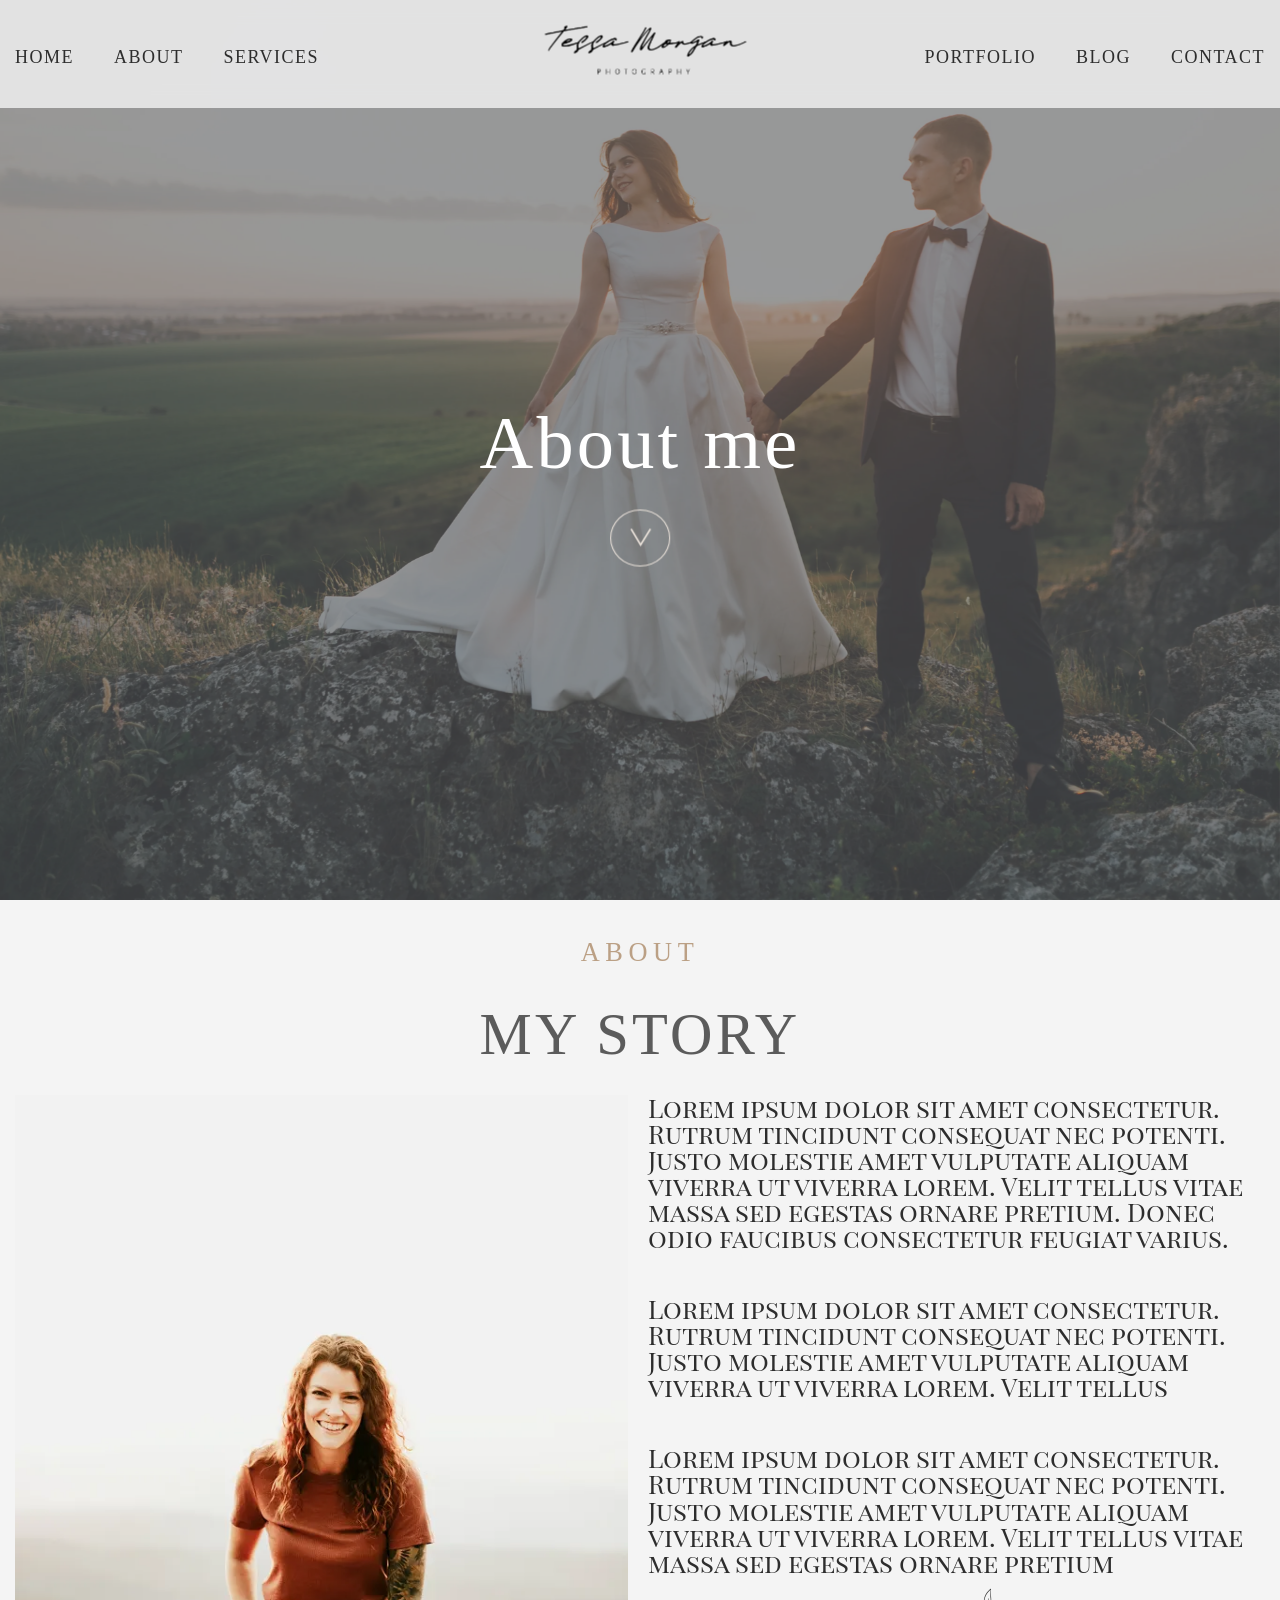
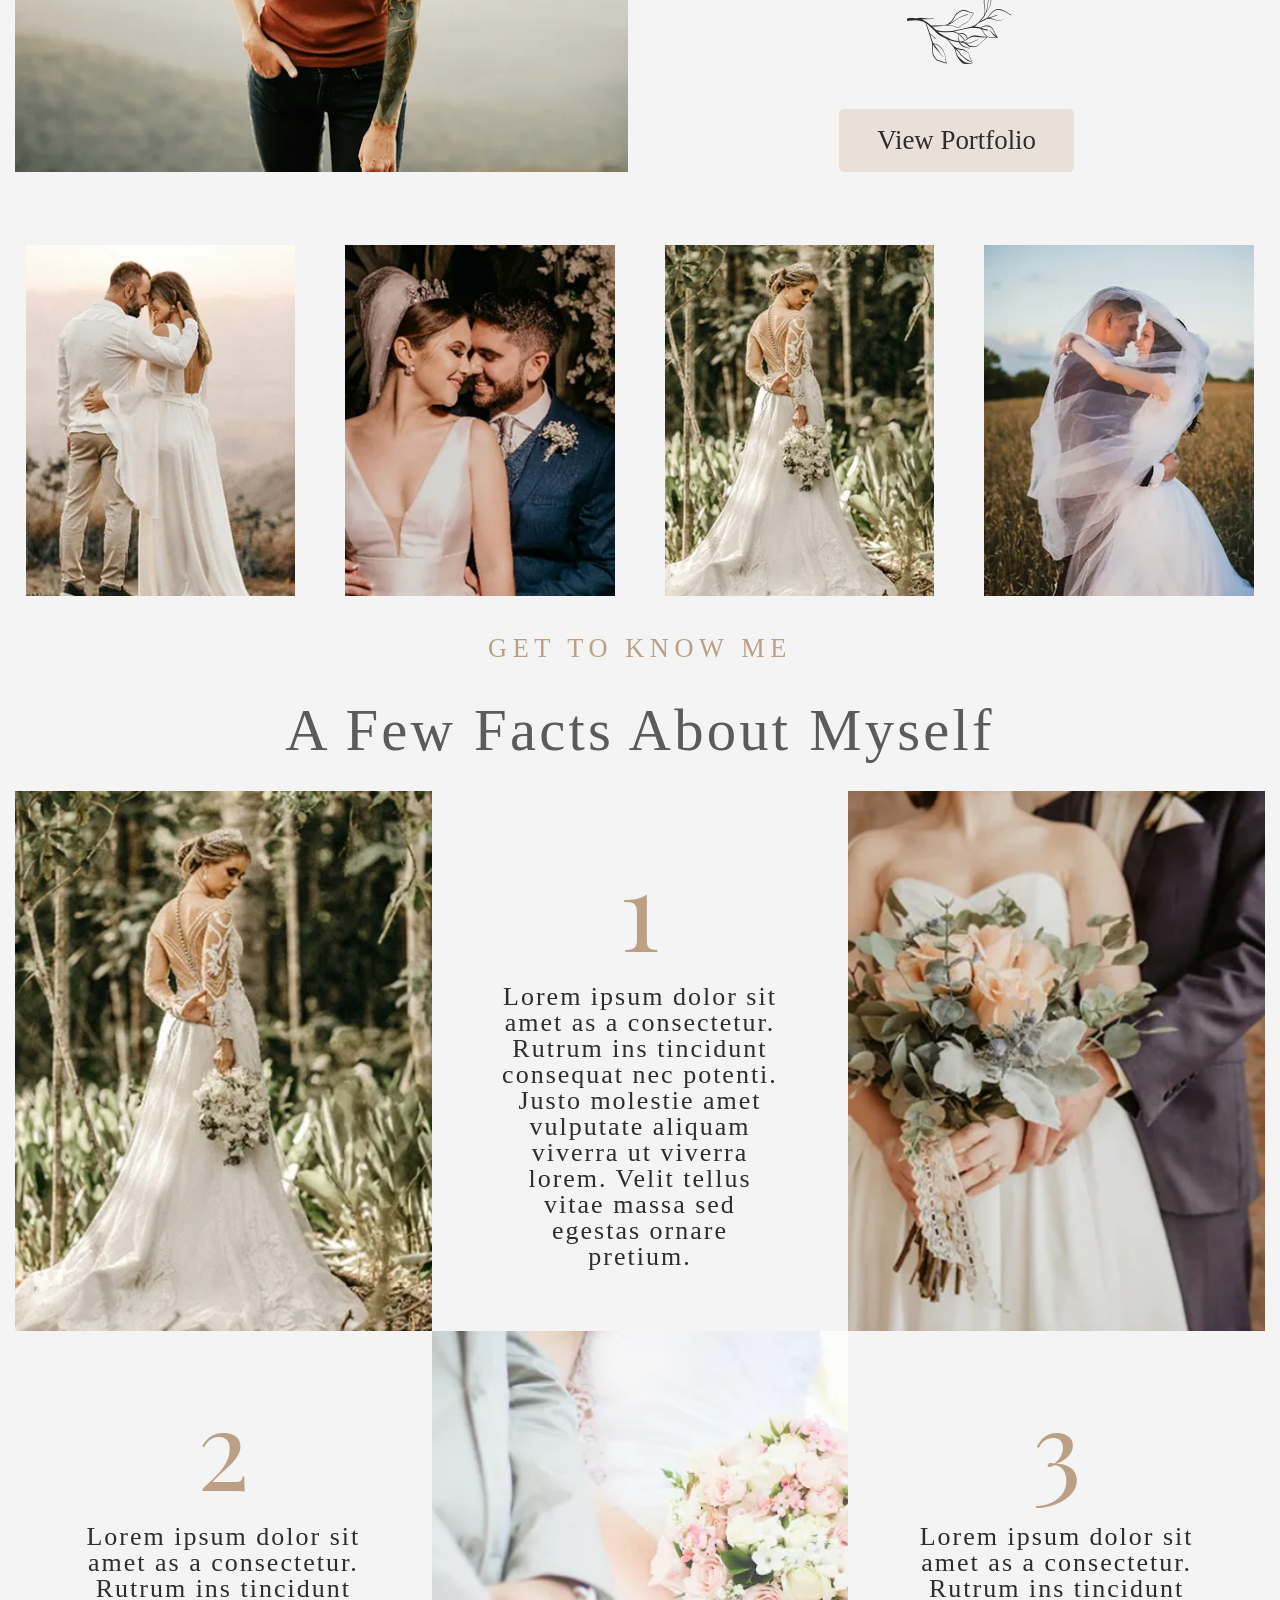
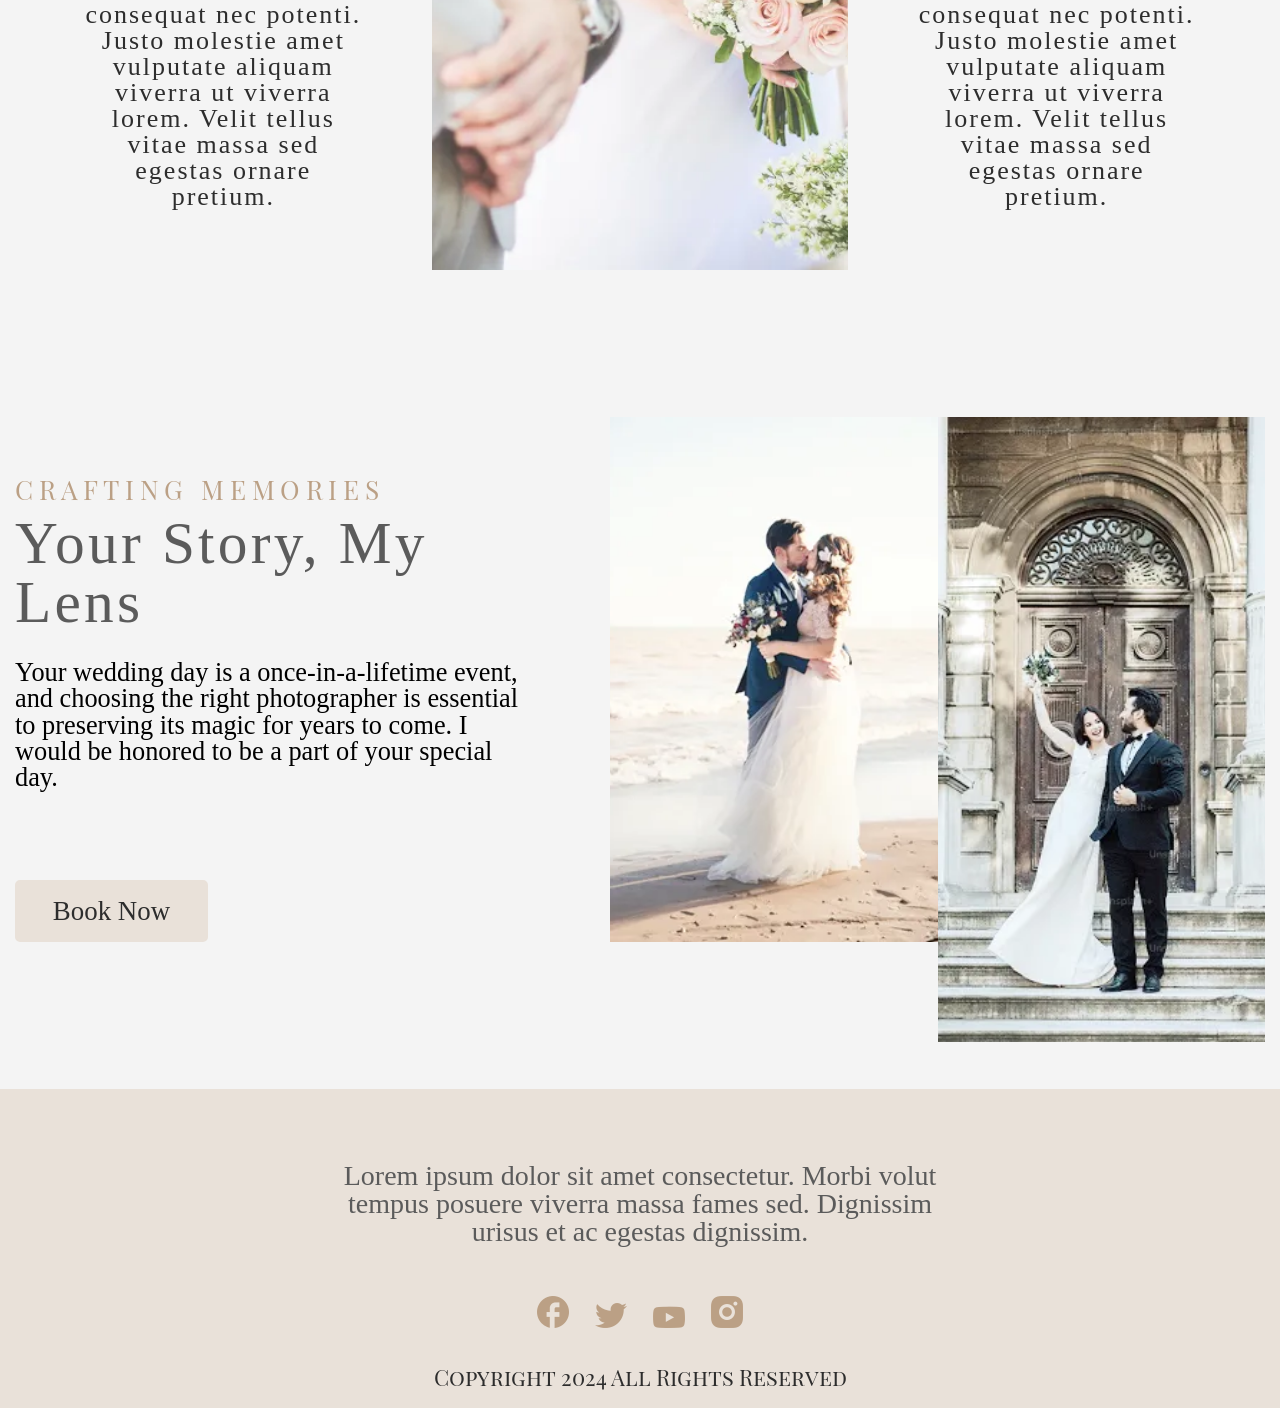
==== commit 9bc7f36b: "Final commit: project completed" ====
--- a/about.html
+++ b/about.html
@@ -23,17 +23,17 @@
 		<meta name="twitter:image" content="https://obielousov.github.io/wedding_photography/assets/img/home-page/section-img.webp">
 		<meta name="theme-color" content="#bba085">
 		<title>About — Tessa Morgan Photography</title>
-		<script type="module" crossorigin="" src="./js/about.min.js?v=1786109385895"></script>
-		<link rel="modulepreload" crossorigin="" href="./js/main.min.js?v=1786109385895">
-		<link rel="modulepreload" crossorigin="" href="./js/navigation.min.js?v=1786109385895">
-		<link rel="modulepreload" crossorigin="" href="./js/slider.min.js?v=1786109385895">
-		<link rel="modulepreload" crossorigin="" href="./js/heroblock.min.js?v=1786109385895">
-		<link rel="modulepreload" crossorigin="" href="./js/watcher.min.js?v=1786109385895">
-		<link rel="stylesheet" crossorigin="" href="./css/main.min.css?v=1786109385895">
-		<link rel="stylesheet" crossorigin="" href="./css/slider.min.css?v=1786109385895">
-		<link rel="stylesheet" crossorigin="" href="./css/heroblock.min.css?v=1786109385895">
-		<link rel="stylesheet" crossorigin="" href="./css/about.min.css?v=1786109385895">
-		<link rel="stylesheet" crossorigin="" href="./css/button.min.css?v=1786109385895">
+		<script type="module" crossorigin="" src="./js/about.min.js?v=1786544071657"></script>
+		<link rel="modulepreload" crossorigin="" href="./js/main.min.js?v=1786544071657">
+		<link rel="modulepreload" crossorigin="" href="./js/navigation.min.js?v=1786544071657">
+		<link rel="modulepreload" crossorigin="" href="./js/slider.min.js?v=1786544071657">
+		<link rel="modulepreload" crossorigin="" href="./js/heroblock.min.js?v=1786544071657">
+		<link rel="modulepreload" crossorigin="" href="./js/watcher.min.js?v=1786544071657">
+		<link rel="stylesheet" crossorigin="" href="./css/main.min.css?v=1786544071657">
+		<link rel="stylesheet" crossorigin="" href="./css/slider.min.css?v=1786544071657">
+		<link rel="stylesheet" crossorigin="" href="./css/heroblock.min.css?v=1786544071657">
+		<link rel="stylesheet" crossorigin="" href="./css/about.min.css?v=1786544071657">
+		<link rel="stylesheet" crossorigin="" href="./css/button.min.css?v=1786544071657">
 	</head>
 	<body>
 		<div class="wrapper">
@@ -187,7 +187,7 @@
 								<li class="body-facts__item">
 									<div class="body-facts__picture">
 										<picture>
-											<img alt="" src="./assets/img/about/facts01.webp">
+											<img alt="" src="./assets/img/services/process01.webp">
 										</picture>
 									</div>
 								</li>
@@ -204,7 +204,7 @@
 								<li class="body-facts__item">
 									<div class="body-facts__picture">
 										<picture>
-											<img alt="" src="./assets/img/about/facts02.webp">
+											<img alt="" src="./assets/img/services/process05.webp">
 										</picture>
 									</div>
 								</li>
@@ -257,12 +257,16 @@
 								</div>
 							</div>
 							<div class="memories__media">
-								<picture>
-									<img alt="" class="memories__image" src="./assets/img/about/memories01.webp">
-								</picture>
-								<picture>
-									<img alt="" class="memories__image" src="./assets/img/about/memories02.webp">
-								</picture>
+								<div class="memories__image">
+									<picture>
+										<img alt="" src="./assets/img/about/memories01.webp">
+									</picture>
+								</div>
+								<div class="memories__image">
+									<picture>
+										<img alt="" src="./assets/img/about/memories02.webp">
+									</picture>
+								</div>
 							</div>
 						</div>
 					</section>
--- a/css/about.min.css
+++ b/css/about.min.css
@@ -1 +1 @@
-.about{padding-block:2.5rem}.about__container{margin-bottom:clamp(2.5rem,1.8043rem + 3.4783vw,5rem)}.about__container.--watcher-view .about__content,.about__container.--watcher-view .about__picture{opacity:1;translate:0 0}.about__body{display:flex;justify-content:space-between;gap:1.25rem}.about__picture{opacity:0;translate:-1.875rem 0;transition:opacity .8s ease,translate .8s ease}.about__picture img{width:100%;height:100%;aspect-ratio:659/727;object-fit:cover}.about__content{display:flex;flex-direction:column;align-items:center;opacity:0;translate:0 1.25rem;transition:opacity .8s ease,translate .8s ease}.about__text{max-width:41.125rem;font-size:clamp(1rem,.7913rem + 1.0435vw,1.75rem);font-weight:300}.about__text>:not(:last-child){margin-bottom:clamp(1.25rem,.7283rem + 2.6087vw,3.125rem)}.about__icon{text-align:center;font-size:clamp(3.75rem,3.1413rem + 3.0435vw,5.9375rem);rotate:45deg}.about__button{margin-top:auto}.about__bottom{padding-inline:clamp(.9375rem,-.0853rem + 2.1337vw,1.875rem);opacity:0;translate:0 1.875rem;transition:opacity 1s ease,translate 1s ease}.about__bottom.--watcher-view{opacity:1;translate:0 0}.swiper-slide__image{width:100%;height:100%;object-fit:cover;aspect-ratio:1}.facts__body{display:grid;grid-template-columns:1fr}.facts.--watcher-view .body-facts>*{opacity:1;translate:0 0}.body-facts__item{opacity:0;translate:0 1.25rem;transition:opacity .6s ease,translate .6s ease}.body-facts__item:first-child{transition-delay:.1s}.body-facts__item:nth-child(2){transition-delay:.2s}.body-facts__item:nth-child(3){transition-delay:.3s}.body-facts__item:nth-child(4){transition-delay:.4s}.body-facts__item:nth-child(5){transition-delay:.5s}.body-facts__item:nth-child(6){transition-delay:.6s}.body-facts__item-text{opacity:0;translate:0 1.25rem;transition:opacity .6s ease,translate .6s ease}.body-facts__item-text:first-child{transition-delay:.1s}.body-facts__item-text:nth-child(2){transition-delay:.2s}.body-facts__item-text:nth-child(3){transition-delay:.3s}.body-facts__item-text:nth-child(4){transition-delay:.4s}.body-facts__item-text:nth-child(5){transition-delay:.5s}.body-facts__item-text:nth-child(6){transition-delay:.6s}.body-facts__picture img{width:100%;height:100%;object-fit:cover;aspect-ratio:360/466}.body-facts__item-text{display:flex;flex-direction:column;justify-content:center;padding-inline:clamp(.9375rem,-.9036rem + 3.8407vw,2.625rem)}.body-facts__title{font-size:clamp(3.75rem,2.7065rem + 5.2174vw,7.5rem);text-align:center;padding-bottom:clamp(.625rem,.3641rem + 1.3043vw,1.5625rem);color:var(--baige-color)}.body-facts__text{text-align:center;max-width:17.625rem;margin:0 auto;padding-bottom:1.25rem;font-size:clamp(1rem,.7913rem + 1.0435vw,1.75rem);font-weight:300;letter-spacing:.125rem;font-family:var(--font-CormorantL)}.memories{width:100%;padding-block:clamp(5rem,3.6087rem + 6.9565vw,10rem)}.memories.--watcher-view .memories__content,.memories.--watcher-view .memories__media{opacity:1;translate:0 0}.memories__container{display:flex;justify-content:center;gap:clamp(1.25rem,-.1413rem + 6.9565vw,6.25rem)}.memories__content{display:flex;flex-direction:column;margin-top:3.125rem;opacity:0;translate:0 1.25rem;transition:opacity .8s ease,translate .8s ease}.memories__text{flex-grow:1;max-width:33.1875rem;margin-bottom:clamp(1.875rem,.6576rem + 6.087vw,6.25rem);font-family:var(--font-CormorantL);font-size:clamp(1.125rem,.9511rem + .8696vw,1.75rem);font-weight:300;color:var(--dark-color)}.memories__button{margin-top:auto;align-self:flex-start}.memories__media{display:grid;grid-template-columns:repeat(2,1fr);opacity:0;translate:1.875rem 0;transition:opacity .8s ease,translate .8s ease}.memories__image{width:100%;height:100%;aspect-ratio:291/422;object-fit:cover;align-self:flex-end}.memories__image:last-child{margin-bottom:-6.25rem}.header-memories{margin-bottom:clamp(.9375rem,.6766rem + 1.3043vw,1.875rem)}.header-memories__title{font-family:var(--font-PlayFair);font-size:clamp(1.125rem,.9511rem + .8696vw,1.75rem);font-weight:500;line-height:1.78;letter-spacing:.35rem;color:var(--baige-color)}.header-memories__subtitle{font-family:var(--font-CormorantL);font-size:clamp(2.25rem,1.763rem + 2.4348vw,4rem);letter-spacing:.2rem;color:var(--gray-color)}@media (width <= 48em){.about__body{flex-direction:column}.about__body,.about__content{justify-content:center}.about__text{text-align:center}.memories__container{flex-direction:column-reverse;justify-content:center}.memories__header{text-align:center}.memories__button{align-self:center}.memories__media{grid-template-columns:1fr}.memories__image{aspect-ratio:1}.memories__image:last-child{display:none}}@media (width >= 30em) and (width <= 62em){.facts__body>:first-child{order:1}.facts__body>:nth-child(2){order:2}.facts__body>:nth-child(3){order:4}.facts__body>:nth-child(4){order:3}.facts__body>:nth-child(5){order:5}.facts__body>:nth-child(6){order:6}}@media (width >= 30em){.facts__body{grid-template-columns:repeat(2,1fr)}.body-facts__text{padding-bottom:0}}@media (width >= 48em){.swiper-slide__image{aspect-ratio:314/409}}@media (width >= 62em){.facts__body{grid-template-columns:repeat(3,1fr)}}+.about{padding-block:2.5rem}.about__container{margin-bottom:clamp(2.5rem,1.8043rem + 3.4783vw,5rem)}.about__container.--watcher-view .about__content,.about__container.--watcher-view .about__picture{opacity:1;translate:0 0}.about__body{display:flex;justify-content:space-between;gap:1.25rem}.about__picture{opacity:0;translate:-1.875rem 0;transition:opacity .8s ease,translate .8s ease}.about__picture img{width:100%;height:100%;aspect-ratio:659/727;object-fit:cover}.about__content{display:flex;flex-direction:column;align-items:center;opacity:0;translate:0 1.25rem;transition:opacity .8s ease,translate .8s ease}.about__text{max-width:41.125rem;font-size:clamp(1rem,.7913rem + 1.0435vw,1.75rem);font-weight:300}.about__text>:not(:last-child){margin-bottom:clamp(1.25rem,.7283rem + 2.6087vw,3.125rem)}.about__icon{text-align:center;font-size:clamp(3.75rem,3.1413rem + 3.0435vw,5.9375rem);rotate:45deg}.about__button{margin-top:auto}.about__bottom{padding-inline:clamp(.9375rem,-.0853rem + 2.1337vw,1.875rem);opacity:0;translate:0 1.875rem;transition:opacity 1s ease,translate 1s ease}.about__bottom.--watcher-view{opacity:1;translate:0 0}.swiper-slide__image{width:100%;height:100%;object-fit:cover;aspect-ratio:1}.facts__body{display:grid;grid-template-columns:1fr}.facts.--watcher-view .body-facts>*{opacity:1;translate:0 0}.body-facts__item{opacity:0;translate:0 1.25rem;transition:opacity .6s ease,translate .6s ease}.body-facts__item:first-child{transition-delay:.1s}.body-facts__item:nth-child(2){transition-delay:.2s}.body-facts__item:nth-child(3){transition-delay:.3s}.body-facts__item:nth-child(4){transition-delay:.4s}.body-facts__item:nth-child(5){transition-delay:.5s}.body-facts__item:nth-child(6){transition-delay:.6s}.body-facts__item-text{opacity:0;translate:0 1.25rem;transition:opacity .6s ease,translate .6s ease}.body-facts__item-text:first-child{transition-delay:.1s}.body-facts__item-text:nth-child(2){transition-delay:.2s}.body-facts__item-text:nth-child(3){transition-delay:.3s}.body-facts__item-text:nth-child(4){transition-delay:.4s}.body-facts__item-text:nth-child(5){transition-delay:.5s}.body-facts__item-text:nth-child(6){transition-delay:.6s}.body-facts__picture img{width:100%;height:100%;object-fit:cover;aspect-ratio:360/466}.body-facts__item-text{display:flex;flex-direction:column;justify-content:center;padding-inline:clamp(.9375rem,-.9036rem + 3.8407vw,2.625rem)}.body-facts__title{font-size:clamp(3.75rem,2.7065rem + 5.2174vw,7.5rem);text-align:center;padding-bottom:clamp(.625rem,.3641rem + 1.3043vw,1.5625rem);color:var(--baige-color)}.body-facts__text{text-align:center;max-width:17.625rem;margin:0 auto;padding-bottom:1.25rem;font-size:clamp(1rem,.7913rem + 1.0435vw,1.75rem);font-weight:300;letter-spacing:.125rem;font-family:var(--font-CormorantL)}.memories{width:100%;padding-block:clamp(5rem,3.6087rem + 6.9565vw,10rem)}.memories.--watcher-view .memories__content,.memories.--watcher-view .memories__media{opacity:1;translate:0 0}.memories__container{display:flex;justify-content:center;gap:clamp(1.25rem,-.1413rem + 6.9565vw,6.25rem)}.memories__content{display:flex;flex-direction:column;margin-top:3.125rem;opacity:0;translate:0 1.25rem;transition:opacity .8s ease,translate .8s ease}.memories__text{flex-grow:1;max-width:33.1875rem;margin-bottom:clamp(1.875rem,.6576rem + 6.087vw,6.25rem);font-family:var(--font-CormorantL);font-size:clamp(1.125rem,.9511rem + .8696vw,1.75rem);font-weight:300;color:var(--dark-color)}.memories__button{margin-top:auto;align-self:flex-start}.memories__media{display:grid;grid-template-columns:repeat(2,1fr);opacity:0;translate:1.875rem 0;transition:opacity .8s ease,translate .8s ease}.memories__image img{width:100%;height:100%;aspect-ratio:291/422;object-fit:cover;align-self:flex-end}.memories__image:last-child{margin-bottom:-6.25rem}.header-memories{margin-bottom:clamp(.9375rem,.6766rem + 1.3043vw,1.875rem)}.header-memories__title{font-family:var(--font-PlayFair);font-size:clamp(1.125rem,.9511rem + .8696vw,1.75rem);font-weight:500;line-height:1.78;letter-spacing:.35rem;color:var(--baige-color)}.header-memories__subtitle{font-family:var(--font-CormorantL);font-size:clamp(2.25rem,1.763rem + 2.4348vw,4rem);letter-spacing:.2rem;color:var(--gray-color)}@media (width <= 48em){.about__body{flex-direction:column}.about__body,.about__content{justify-content:center}.about__text{text-align:center}.memories__container{flex-direction:column-reverse;justify-content:center}.memories__header{text-align:center}.memories__button{align-self:center}.memories__media{grid-template-columns:1fr}.memories__image img{aspect-ratio:1}.memories__image:last-child{display:none}}@media (width >= 30em) and (width <= 62em){.facts__body>:first-child{order:1}.facts__body>:nth-child(2){order:2}.facts__body>:nth-child(3){order:4}.facts__body>:nth-child(4){order:3}.facts__body>:nth-child(5){order:5}.facts__body>:nth-child(6){order:6}}@media (width >= 30em){.facts__body{grid-template-columns:repeat(2,1fr)}.body-facts__text{padding-bottom:0}}@media (width >= 48em){.swiper-slide__image{aspect-ratio:314/409}}@media (width >= 62em){.facts__body{grid-template-columns:repeat(3,1fr)}}
